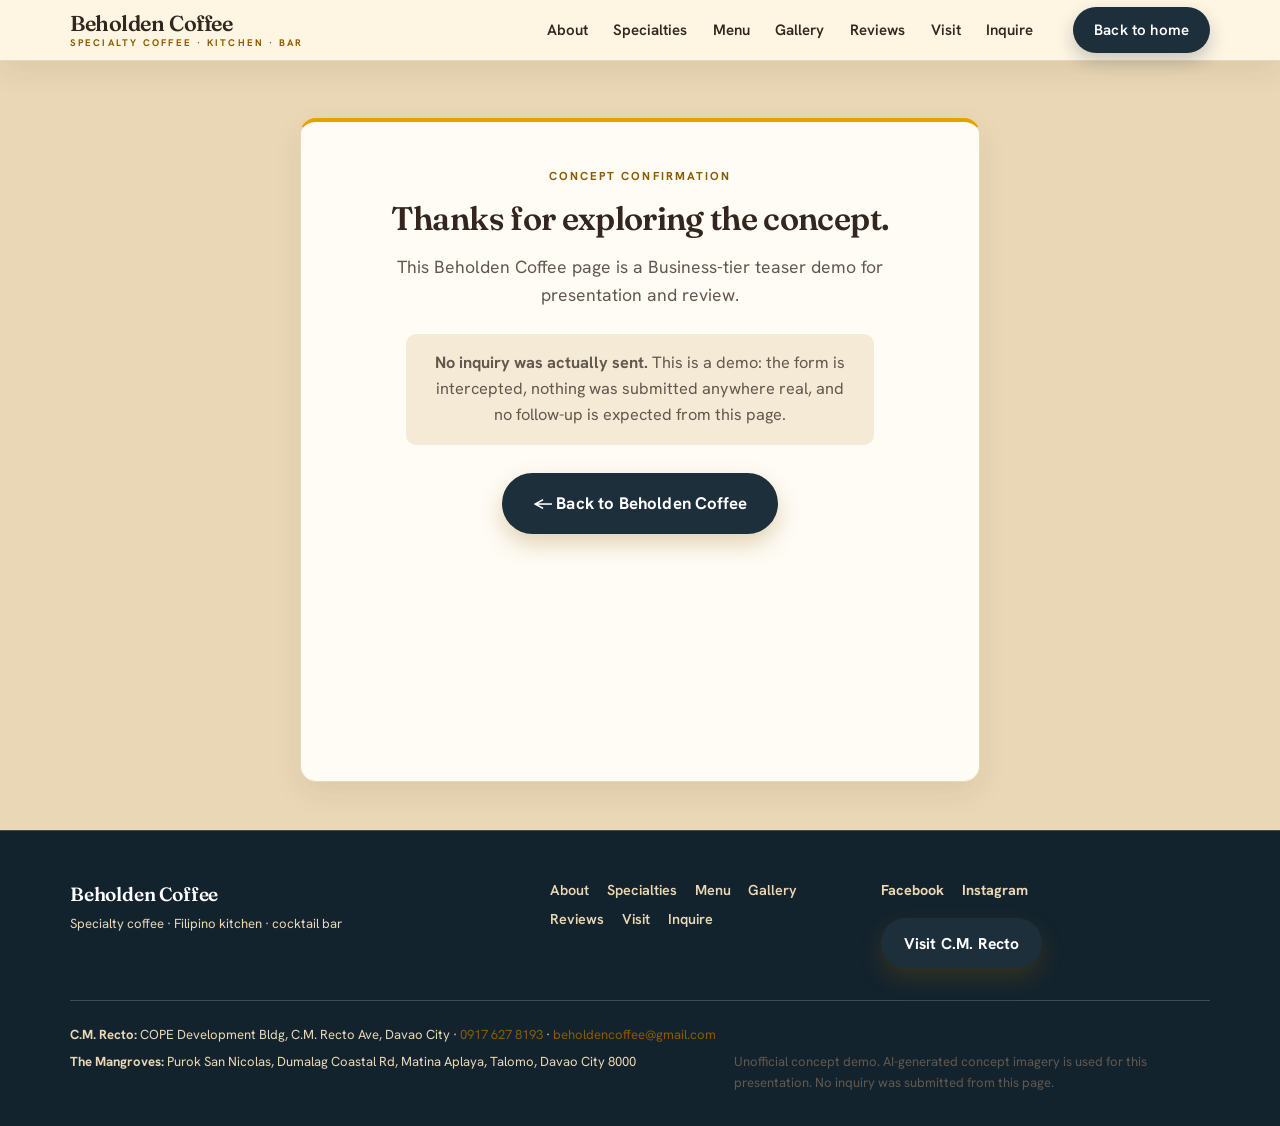
==== thanks.html @ 6515966d "Beholden Coffee Business-tier teaser demo Business-tier one-page teaser demo for Beholden Coffee (Da" ====
<!DOCTYPE html>
<html lang="en">
<head>
<meta charset="utf-8">
<meta name="viewport" content="width=device-width, initial-scale=1">
<title>Thanks for exploring — Beholden Coffee</title>
<meta name="description" content="Concept confirmation for the Beholden Coffee Business-tier teaser demo.">
<meta name="robots" content="noindex, nofollow">
<link rel="canonical" href="https://beholden-coffee-demo.netlify.app/thanks.html">
<link rel="icon" href="/favicon.ico" sizes="any">
<link rel="manifest" href="/site.webmanifest">
<link rel="preconnect" href="https://fonts.googleapis.com">
<link rel="preconnect" href="https://fonts.gstatic.com" crossorigin>
<link href="https://fonts.googleapis.com/css2?family=Fraunces:ital,opsz,wght@0,9..144,400;0,9..144,500;0,9..144,600;0,9..144,700;1,9..144,400;1,9..144,500;1,9..144,600&amp;family=Hanken+Grotesk:wght@400;500;600;700;800&amp;display=swap" rel="stylesheet">
<link rel="stylesheet" href="/styles.css">
<style>
  .thanks-wrap { min-height: calc(100svh - var(--header-h)); display: grid; place-items: center; padding: calc(var(--header-h) + var(--space-7)) 0 var(--space-7); background: var(--cream-3); }
  .thanks-card { width: min(100%, 680px); text-align: center; }
  .thanks-card .section-lead { margin-bottom: 0; }
  .thanks-note { max-width: 52ch; margin: 1.5rem auto 0; padding: 1rem 1.2rem; background: var(--brand-tint); border-radius: var(--radius-sm); color: var(--ink-soft); }
  .thanks-actions { margin: 1.75rem 0 0; }
</style>
</head>
<body>
<header class="site-header scrolled" id="top">
  <div class="container header-inner">
    <a class="brand" href="/" aria-label="Beholden Coffee home">
      <span class="brand-name">Beholden Coffee<span class="brand-sub">Specialty Coffee · Kitchen · Bar</span></span>
    </a>
    <nav class="nav" aria-label="Primary">
      <a href="/#about">About</a>
      <a href="/#flavors">Specialties</a>
      <a href="/#menu">Menu</a>
      <a href="/#gallery">Gallery</a>
      <a href="/#reviews">Reviews</a>
      <a href="/#visit">Visit</a>
      <a href="/#book">Inquire</a>
      <a class="btn btn-primary nav-cta" href="/">Back to home</a>
    </nav>
  </div>
</header>

<main class="thanks-wrap section">
  <div class="thanks-card visit-card visit-info">
    <p class="eyebrow">Concept confirmation</p>
    <h1>Thanks for exploring the concept.</h1>
    <p class="section-lead">This Beholden Coffee page is a Business-tier teaser demo for presentation and review.</p>
    <p class="thanks-note"><strong>No inquiry was actually sent.</strong> This is a demo: the form is intercepted, nothing was submitted anywhere real, and no follow-up is expected from this page.</p>
    <p class="thanks-actions"><a class="btn btn-primary btn-lg" href="/">← Back to Beholden Coffee</a></p>
  </div>
</main>

<footer class="site-footer">
  <div class="container footer-inner">
    <div class="footer-brand">
      <div>
        <strong>Beholden Coffee</strong>
        <span>Specialty coffee · Filipino kitchen · cocktail bar</span>
      </div>
    </div>
    <nav class="footer-nav" aria-label="Footer">
      <a href="/#about">About</a>
      <a href="/#flavors">Specialties</a>
      <a href="/#menu">Menu</a>
      <a href="/#gallery">Gallery</a>
      <a href="/#reviews">Reviews</a>
      <a href="/#visit">Visit</a>
      <a href="/#book">Inquire</a>
    </nav>
    <div class="footer-connect">
      <div class="footer-social">
        <a href="https://www.facebook.com/bhldncoffee/" target="_blank" rel="noopener">Facebook</a>
        <a href="https://www.instagram.com/bhldncoffee/" target="_blank" rel="noopener">Instagram</a>
      </div>
      <a class="btn btn-primary" href="/#visit">Visit C.M. Recto</a>
    </div>
  </div>
  <div class="container footer-legal">
    <p><strong>C.M. Recto:</strong> COPE Development Bldg, C.M. Recto Ave, Davao City · <a href="tel:+639176278193">0917 627 8193</a> · <a href="mailto:beholdencoffee@gmail.com">beholdencoffee@gmail.com</a></p>
    <p><strong>The Mangroves:</strong> Purok San Nicolas, Dumalag Coastal Rd, Matina Aplaya, Talomo, Davao City 8000</p>
    <p class="muted">Unofficial concept demo. AI-generated concept imagery is used for this presentation. No inquiry was submitted from this page.</p>
  </div>
</footer>
</body>
</html>
---- styles.css ----
/* =================================================================
   BEHOLDEN COFFEE
   Friendly, grounded coffeehouse identity with warm local character.

   SYSTEM (v4 — "staged editorial"):
   - Two typefaces only: Fraunces (display) + Hanken Grotesk (text/UI).
   - Section headers are TYPOGRAPHY (unboxed) anchored by a big quiet
     numeral + a short accent rule; BODY copy/contact/forms keep panels.
   - Value-stepped opaque section bands so each reads as its own "room".
   - Fixed header: transparent over the hero → solid cream on scroll.
   - Feature strip is a dark "shelf"; honey amber is a restrained identity cue.
   - One spacing scale. Inline-SVG icons, never emoji. Rebrand from :root.
   ================================================================= */
:root {
  /* SWAP: Beholden Coffee color tokens -------------------------- */
  --brand:        #E8A200;   /* provisional honey amber identity cue */
  --action:       #8A5B00;   /* accessible action/link/price text     */
  --brand-dark:   #1D2F3A;   /* navy brand field and dark panels      */
  --brand-deep:   #13232D;   /* deeper navy for dark section fields  */
  --brand-tint:   #F5EAD5;   /* menu cream wash                       */
  --honey:        #F5C451;   /* honey highlight on dark backgrounds   */
  --green:        #4F6B58;   /* restrained tropical accent             */
  /* neutrals ---------------------------------------------------- */
  --ink:          #32261F;   /* coffee ink for primary light text     */
  --ink-soft:     #62584E;   /* soft ink for secondary light text     */
  --cream:        #FFF8E8;   /* warm cream, lightest band              */
  --cream-2:      #F5EAD5;   /* menu cream, medium band                */
  --cream-3:      #EAD7B5;   /* pale oak, deepest warm band            */
  --espresso:     #13232D;   /* deep navy section field                */
  --espresso-2:   #1D2F3A;   /* navy panel surface                     */
  --line:         #EAD7B5;   /* pale oak panel border                  */
  --line-soft:    rgba(98,88,78,.18);
  --line-dark:    rgba(255,252,245,.18); /* border on dark             */
  --panel:        #FFFCF5;   /* panel surface on light sections       */
  --white:        #FFFFFF;   /* white text and high-contrast controls  */
  --dark-copy:    #FFF8E8;   /* primary copy on navy                   */
  --dark-copy-soft: #EAD7B5; /* secondary copy on navy                 */
  --panel-overlay: rgba(255,252,245,.72);
  --action-border: rgba(138,91,0,.20);
  --brand-ring: rgba(232,162,0,.08);
  --white-border-strong: rgba(255,255,255,.72);
  --white-wash: rgba(255,255,255,.14);
  --white-line: rgba(255,255,255,.18);
  --navy-shadow-soft: rgba(19,35,45,.22);
  --navy-shadow-text: rgba(19,35,45,.32);
  --navy-shadow-strong: rgba(19,35,45,.55);
  --navy-ring: rgba(19,35,45,.40);
  --map-fallback-scrim: rgba(29,47,58,.94);
  --map-fallback-deep: rgba(19,35,45,.98);
  --gallery-scrim: rgba(29,47,58,.90);
  --gallery-scrim-deep: rgba(19,35,45,.96);
  --honey-wash: rgba(245,196,81,.13);
  --honey-border-strong: rgba(245,196,81,.36);
  --focus-halo: 0 0 0 5px rgba(19,35,45,.55);
  --cream-header: rgba(255,248,232,.92);
  --cream-header-mobile: rgba(255,248,232,.96);
  --header-scrim: rgba(19,35,45,.78);
  --header-scrim-soft: rgba(19,35,45,.24);
  --hero-scrim-top: rgba(19,35,45,.72);
  --hero-scrim-mid: rgba(19,35,45,.56);
  --hero-scrim-bottom: rgba(19,35,45,.94);
  --hero-panel: rgba(19,35,45,.90);
  --honey-border: rgba(245,196,81,.28);
  --honey-ring: rgba(245,196,81,.56);
  --action-ring: rgba(138,91,0,.36);
  --error: #B42318;
  --error-bg: #FFF6F5;
  --error-ring: rgba(180,35,24,.22);

  /* type — two families only ------------------------------------ */
  /* "PesoFix" (see @font-face below) is a codepoint-scoped shim: it only owns
     ₱ (U+20B1), which Hanken Grotesk renders as a thin-slashed "P". Prepending
     it makes the peso sign fall to a system font that draws it correctly; every
     other glyph still falls through to Hanken. */
  --font-display: "Fraunces", "Iowan Old Style", Georgia, serif;        /* headings */
  --font-head:    "PesoFix", "Hanken Grotesk", system-ui, sans-serif;   /* UI labels */
  --font-body:    "PesoFix", "Hanken Grotesk", system-ui, sans-serif;   /* body text */

  /* shape ------------------------------------------------------- */
  --radius:       16px;
  --radius-sm:    10px;
  --maxw:         1140px;
  --accent-bar:   4px;       /* sparing brand cue on real panels    */
  --header-h:     70px;      /* fixed header height (anchor offset)  */

  /* shadows (one elevation scale) ------------------------------- */
  --shadow:       0 10px 30px rgba(50,38,31,.08);
  --shadow-lg:    0 26px 64px rgba(50,38,31,.18);
  --shadow-dark:  0 18px 44px rgba(19,35,45,.40);
  --shadow-action: 0 10px 22px rgba(138,91,0,.26);

  /* SPACING SCALE ----------------------------------------------- */
  --space-1:      .25rem;
  --space-2:      .5rem;
  --space-3:      .75rem;
  --space-4:      1rem;
  --space-5:      1.5rem;
  --space-6:      2rem;
  --space-7:      3rem;
  --gap:          clamp(1.25rem, 1rem + 1.4vw, 2rem);      /* grid gap        */
  --panel-pad:    clamp(1.75rem, 1.2rem + 2vw, 3rem);      /* inside a panel  */
  --section-pad:  clamp(4.5rem, 3rem + 7vw, 8rem);         /* top/bottom band */
  --section-pad-lg: clamp(5.75rem, 3.5rem + 9vw, 11rem);   /* "arrival" rooms */
  --head-gap:     clamp(2.75rem, 2rem + 2.6vw, 4rem);      /* head → content  */
}

/* ₱ (U+20B1) shim — maps only the peso codepoint to a system font with a proper
   glyph, so prices never flash-swap to Hanken Grotesk's thin-slashed "P". */
@font-face {
  font-family: "PesoFix";
  src: local("Helvetica Neue"), local("Arial"), local("Segoe UI"), local("Roboto"), local("Noto Sans");
  unicode-range: U+20B1;
}

/* ---------- base ---------- */
*,*::before,*::after { box-sizing: border-box; }
html { scroll-behavior: smooth; scroll-padding-top: calc(var(--header-h) + 14px); }
body {
  margin: 0;
  font-family: var(--font-body);
  color: var(--ink);
  background: var(--cream);
  font-size: 1.02rem;
  line-height: 1.62;
  -webkit-font-smoothing: antialiased;
  text-rendering: optimizeLegibility;
}
img, iframe, svg { max-width: 100%; display: block; }
a { color: var(--action); text-decoration: none; }
a:hover { text-decoration: underline; }
a:not(.btn):focus-visible { outline: 3px solid var(--action); outline-offset: 2px; border-radius: 3px; }
h1,h2,h3 {
  font-family: var(--font-display); font-optical-sizing: auto;
  font-weight: 600; line-height: 1.05; letter-spacing: -.02em;
  margin: 0 0 .5em; color: var(--ink);
}
h2 { font-size: clamp(2.1rem, 1.25rem + 3vw, 3.5rem); line-height: 1.04; }
h3 { font-size: clamp(1.4rem, 1.2rem + .7vw, 1.65rem); line-height: 1.12; letter-spacing: -.015em; }
p { margin: 0 0 1rem; }
.muted { color: var(--ink-soft); }
.container { width: min(100% - 2.6rem, var(--maxw)); margin-inline: auto; }
.section { position: relative; padding: var(--section-pad) 0; }
/* signature / conversion sections get more top air so they feel like arrivals */
.flavors, .book { padding-top: var(--section-pad-lg); }
.mt { margin-top: var(--space-6); }

/* hairline between bands so each section reads as its own field */
main > section { border-top: 1px solid var(--line); }
.section--dark, .section--brand { border-top: 1px solid var(--line-dark); }

.skip-link {
  position: absolute; left: -9999px; top: 0; z-index: 100;
  background: var(--ink); color: var(--white); padding: .7rem 1rem; border-radius: 0 0 var(--radius-sm) 0;
}
.skip-link:focus { left: 0; }

/* screen-reader-only utility (used for the "today" hours label) */
.sr-only {
  position: absolute; width: 1px; height: 1px; padding: 0; margin: -1px;
  overflow: hidden; clip: rect(0,0,0,0); white-space: nowrap; border: 0;
}

/* ---------- inline-SVG icon system (replaces all emoji) ---------- */
.ic {
  display: inline-block; vertical-align: middle;
  width: 1.2em; height: 1.2em; flex: none;
  fill: none; stroke: currentColor; stroke-width: 1.6;
  stroke-linecap: round; stroke-linejoin: round;
}
.ic--fill { fill: currentColor; stroke: none; }

/* ---------- eyebrow = clean editorial kicker (no chip) ---------- */
.eyebrow {
  display: block;
  font-family: var(--font-head); font-weight: 700;
  letter-spacing: .18em; text-transform: uppercase;
  font-size: .72rem; color: var(--action);
  margin: 0 0 1rem;
}

/* =================================================================
   SECTION HEADER — unboxed typography, anchored by a big quiet
   numeral + a short accent rule (kept open, never floating thanks
   to the opaque band + the anchor). Body copy keeps its own panels.
   ================================================================= */
.section-head {
  max-width: 680px; margin: 0 auto var(--head-gap); text-align: center;
}
.section-head .eyebrow { margin-bottom: .85rem; }
.section-head h2 { margin-bottom: 0; }
.section-lead {
  color: var(--ink-soft); font-size: 1.1rem; line-height: 1.6;
  max-width: 56ch; margin: 1.1rem auto 0;
}

/* big quiet "chapter" numeral — decorative (the eyebrow carries meaning) */
.section-num {
  display: block; font-family: var(--font-display); font-weight: 600;
  font-size: clamp(2.4rem, 1.4rem + 3vw, 3.9rem); line-height: .85;
  letter-spacing: -.03em; color: var(--brand-deep); opacity: .4; margin-bottom: .05rem;
}
.section-head .section-num { margin-inline: auto; }
/* keep the numeral at a consistent quiet presence as the warm bands deepen */
.menu .section-num { opacity: .46; }
.gallery .section-num { opacity: .42; }
.visit .section-num { opacity: .56; }
.section--dark .section-num { color: var(--honey); opacity: .34; }
.book-copy .section-num { color: var(--honey); opacity: .36; }

/* short accent rule planting the header on its band */
.section-head .section-lead { position: relative; padding-top: 1.6rem; margin-top: 1.3rem; }
.section-head .section-lead::before {
  content: ""; position: absolute; top: 0; left: 50%; transform: translateX(-50%);
  width: 42px; height: 2px; border-radius: 2px; background: var(--brand);
}
.section--dark .section-head .section-lead::before { background: var(--honey); }

/* "Business-tier exclusive" marker — the on-page cue that names WHY the Menu,
   Gallery & Reviews sections exist (the paid step-up over the free Demo). One
   deliberate, repeated system badge on exactly the three upsell sections. */
.tier-badge {
  display: flex; align-items: center; gap: .4rem;
  width: max-content; max-width: 100%;
  margin: 0 auto 1.05rem;
  padding: .38rem .8rem .38rem .62rem;
  border-radius: 999px;
  font-family: var(--font-head); font-weight: 700;
  font-size: .69rem; letter-spacing: .1em; text-transform: uppercase;
  color: var(--brand-deep);
  background: var(--brand-tint);
  box-shadow: inset 0 0 0 1px var(--action-border);
}
.tier-badge .ic { width: .92rem; height: .92rem; color: var(--action); }
.section--dark .tier-badge {
  color: var(--dark-copy);
  background: var(--honey-wash);
  box-shadow: inset 0 0 0 1px var(--honey-border-strong);
}
.section--dark .tier-badge .ic { color: var(--honey); }

/* tonal overrides on dark / brand bands */
.section--dark .eyebrow  { color: var(--honey); }
.section--dark h2, .section--dark h3 { color: var(--white); }
.section--dark .section-lead { color: var(--dark-copy-soft); }
.section--brand .eyebrow { color: var(--dark-copy); }
.section--brand h2 { color: var(--white); }
.section--brand .section-lead { color: var(--dark-copy); }

/* italic-colour emphasis — the single signature heading device */
h2 em, .hero-title em { font-style: italic; color: var(--action); }
.section--dark h2 em, .section--brand h2 em, .hero-title em { color: var(--honey); }

/* ---------- buttons ---------- */
.btn {
  display: inline-flex; align-items: center; justify-content: center; gap: .55rem;
  font-family: var(--font-head); font-weight: 700; font-size: .98rem; letter-spacing: .01em;
  padding: .8rem 1.4rem; border-radius: 999px; border: 1.5px solid transparent;
  background: var(--brand-dark); color: var(--white); cursor: pointer;
  transition: transform .15s ease, box-shadow .15s ease, background .15s ease, color .15s ease;
  text-decoration: none; white-space: nowrap;
}
.btn:hover { text-decoration: none; transform: translateY(-2px); }
.btn:focus-visible { outline: 3px solid var(--honey); outline-offset: 2px; }
.btn-primary { background: var(--brand-dark); color: var(--white); box-shadow: var(--shadow-action); }
.btn-primary:hover { background: var(--brand-deep); }
.btn-ghost { background: transparent; color: var(--white); border-color: var(--white-border-strong); }
.btn-ghost:hover { background: var(--white-wash); }
.btn-outline { background: transparent; color: var(--action); border-color: var(--action); }
.btn-outline:hover { background: var(--brand-tint); color: var(--action); }
.btn-lg { padding: 1rem 1.9rem; font-size: 1.05rem; }
.btn-block { width: 100%; }
/* quiet text link used to demote secondary actions */
.link-quiet { font-family: var(--font-head); font-weight: 600; color: var(--action); text-decoration: underline; text-underline-offset: 3px; }

/* =================================================================
   Concept-demo disclaimer bar — sticky above the fixed header; JS sets
   --demo-banner-h so the header (position: fixed) offsets below it.
   ================================================================= */
.demo-banner{
  position: sticky; top: 0; z-index: 1000;
  background: var(--espresso); color: var(--white);
  font: 500 .82rem/1.4 var(--font-body);
  text-align: center; padding: .5rem 1rem;
  letter-spacing: .01em;
}

/* =================================================================
   HEADER / NAV — fixed; transparent over the hero, solid on scroll.
   ================================================================= */
.site-header {
  position: fixed; top: var(--demo-banner-h, 0px); left: 0; right: 0; z-index: 50;
  background: transparent; border-bottom: 1px solid transparent;
  transition: background .3s ease, box-shadow .3s ease, border-color .3s ease;
}
/* gradient scrim behind the transparent header so white nav clears the hero */
.site-header::before {
  content: ""; position: absolute; inset: 0 0 -34px 0; z-index: 0; pointer-events: none;
  background: linear-gradient(180deg, var(--header-scrim) 0%, var(--header-scrim-soft) 64%, transparent 100%);
  transition: opacity .3s ease;
}
.site-header .header-inner { position: relative; z-index: 1; }
.site-header.scrolled {
  background: var(--cream-header); backdrop-filter: blur(12px);
  border-bottom-color: var(--line); box-shadow: var(--shadow);
}
.site-header.scrolled::before { opacity: 0; }
.header-inner { display: flex; align-items: center; justify-content: space-between; height: var(--header-h); transition: height .3s ease; }
.site-header.scrolled .header-inner { height: 60px; }

/* brand lockup */
.brand { display: flex; align-items: center; gap: .75rem; color: var(--white); }
.brand:hover { text-decoration: none; }
.brand-logo { border-radius: 9px; box-shadow: 0 2px 10px var(--navy-shadow-soft); }
.brand-name { font-family: var(--font-display); font-weight: 600; font-size: 1.35rem; line-height: 1; letter-spacing: -.02em; display: flex; flex-direction: column; gap: .2rem; transition: color .3s ease; }
.brand-sub { font-family: var(--font-head); font-size: .6rem; font-weight: 700; letter-spacing: .22em; text-transform: uppercase; color: var(--honey); transition: color .3s ease; }
.site-header.scrolled .brand { color: var(--ink); }
.site-header.scrolled .brand-sub { color: var(--action); }
/* shadow only while the lockup sits over the hero photo (transparent state) */
.site-header:not(.scrolled) .brand-name,
.site-header:not(.scrolled) .brand-sub { text-shadow: 0 1px 3px var(--navy-shadow-strong); }

/* nav links — animated underline (hover) vs persistent (active) */
.nav { display: flex; align-items: center; gap: 1.6rem; }
.nav a { position: relative; font-family: var(--font-head); color: var(--white); font-weight: 600; font-size: .94rem; transition: color .15s ease; }
.nav a:not(.nav-cta)::after {
  content: ""; position: absolute; left: 0; right: 0; bottom: -6px; height: 2px;
  background: currentColor; border-radius: 2px;
  transform: scaleX(0); transform-origin: left; transition: transform .22s ease;
}
.nav a:not(.nav-cta):hover, .nav a:not(.nav-cta):focus-visible { text-decoration: none; }
.nav a:not(.nav-cta):hover::after, .nav a:not(.nav-cta):focus-visible::after { transform: scaleX(1); }
.nav a.active:not(.nav-cta)::after { transform: scaleX(1); background: var(--honey); }
.site-header.scrolled .nav a { color: var(--ink); }
.site-header.scrolled .nav a:hover, .site-header.scrolled .nav a.active { color: var(--action); }
.site-header.scrolled .nav a.active:not(.nav-cta)::after { background: var(--action); }
/* Order pill — the only filled element, clearly separated from the link cluster */
.nav-cta { margin-left: .9rem; padding: .62rem 1.25rem; box-shadow: 0 8px 18px var(--navy-shadow-soft); }
.nav a.nav-cta, .nav a.nav-cta:hover, .site-header.scrolled .nav a.nav-cta { color: var(--white); }
.nav a.nav-cta::after { display: none; }
/* robust keyboard focus on the transparent header — white ring + dark halo */
.site-header:not(.scrolled) .nav a:focus-visible { outline-color: var(--white); box-shadow: var(--focus-halo); }

.nav-toggle { display: none; flex-direction: column; gap: 5px; background: none; border: 0; padding: 8px; cursor: pointer; }
.nav-toggle span { width: 24px; height: 2.5px; background: var(--white); border-radius: 2px; transition: .25s; }
.site-header.scrolled .nav-toggle span { background: var(--ink); }
.nav-toggle[aria-expanded="true"] span:nth-child(1){ transform: translateY(7.5px) rotate(45deg); }
.nav-toggle[aria-expanded="true"] span:nth-child(2){ opacity: 0; }
.nav-toggle[aria-expanded="true"] span:nth-child(3){ transform: translateY(-7.5px) rotate(-45deg); }

/* ---------- hero ---------- */
.hero {
  position: relative; color: var(--white); overflow: hidden; border-top: 0;
  display: flex; align-items: center;
  min-height: clamp(560px, 88vh, 920px);
  min-height: clamp(560px, 88svh, 920px);
  padding-block: calc(var(--header-h) + var(--space-6)) var(--space-7);
}
.hero-bg {
  position: absolute; inset: 0;
  background:
    linear-gradient(180deg, var(--hero-scrim-top) 0%, var(--hero-scrim-mid) 24%, var(--hero-scrim-bottom) 100%),
    url("/assets/hero-pour-over-bar.webp") center/cover no-repeat;
}
/* clean navy scrim panel keeps hero copy grounded and legible over the photo */
.hero-inner {
  position: relative; max-width: 760px;
  padding: clamp(2.5rem, 1.6rem + 3.4vw, 4rem);
  border-radius: var(--radius);
  background: var(--hero-panel); backdrop-filter: blur(4px);
  box-shadow: var(--shadow-dark);
}
.hero .eyebrow { color: var(--honey); margin-bottom: 1.25rem; }
.hero-title {
  font-family: var(--font-display); font-weight: 600;
  font-size: clamp(2.5rem, 1.4rem + 4.2vw, 4.2rem);
  line-height: 1.02; letter-spacing: -.025em;
  color: var(--white); margin-bottom: .5em; text-wrap: balance; text-shadow: 0 1px 3px var(--navy-shadow-text);
}
.hero-sub { font-size: clamp(1.08rem, .95rem + .6vw, 1.3rem); line-height: 1.55; max-width: 44ch; color: var(--dark-copy); margin-bottom: 0; }
.hero-actions { display: flex; flex-wrap: wrap; gap: .85rem; margin: clamp(1.75rem, 1.2rem + 1.6vw, 2.4rem) 0 0; }
/* rating = a quiet proof line, separated by a hairline */
.hero-rating {
  display: flex; align-items: center; gap: .5rem;
  font-size: .92rem; color: var(--dark-copy-soft); margin: 0;
  margin-top: clamp(1.4rem, 1rem + 1.2vw, 1.8rem);
  padding-top: clamp(1.1rem, .8rem + .7vw, 1.4rem);
  border-top: 1px solid var(--white-line);
}
.hero-rating .ic { width: 1.05rem; height: 1.05rem; color: var(--honey); }

/* ---------- feature strip (dark "shelf" docking under the hero) ---------- */
.strip { background: var(--espresso-2); color: var(--white); border-top: 1px solid var(--honey-border); }
.strip-grid { display: grid; grid-template-columns: repeat(4,1fr); gap: 2.25rem; padding: clamp(2.5rem, 1.8rem + 1.8vw, 3.25rem) 0; }
.strip-item { position: relative; display: flex; align-items: flex-start; gap: 1rem; }
.strip-item .ic { width: 1.85rem; height: 1.85rem; color: var(--honey); margin-top: .05rem; }
.strip-item strong { display: block; font-family: var(--font-head); font-weight: 700; font-size: 1rem; line-height: 1.25; color: var(--white); }
.strip-item span { display: block; font-size: .85rem; line-height: 1.4; color: var(--dark-copy-soft); margin-top: .15rem; }
/* inset hairline dividers float between items rather than running full height */
.strip-item:not(:last-child)::after {
  content: ""; position: absolute; top: 50%; right: -1.125rem; transform: translateY(-50%);
  width: 1px; height: 58%; background: var(--line-dark);
}

/* ---------- about ---------- */
.about { background: var(--cream); }
.about-grid { display: grid; grid-template-columns: 1.05fr 1fr; gap: clamp(3rem, 1.6rem + 7vw, 7.5rem); align-items: center; }
/* one clean photo treatment — subtle frame, no offset block / heavy mat */
.about-media { position: relative; }
.about-media img {
  border-radius: var(--radius); width: 100%; height: auto; object-fit: cover;
  box-shadow: var(--shadow-lg), 0 0 0 1px var(--line-soft);
}
/* identity sticker anchored to the photo */
.about-stamp {
  position: absolute; z-index: 2; left: 18px; bottom: 18px;
  display: inline-flex; align-items: center; gap: .45rem;
  font-family: var(--font-head); font-weight: 700;
  font-size: .72rem; letter-spacing: .12em; text-transform: uppercase;
  color: var(--ink); background: var(--white);
  border-radius: 999px; padding: .5rem .95rem; box-shadow: var(--shadow);
}
.about-stamp .stamp-ko { font-size: .9rem; color: var(--action); letter-spacing: 0; }
.about-stamp .stamp-dot { color: var(--action); }
/* grounded body panel — solid surface, single accent bar */
.about-copy {
  background: var(--panel); border: 1px solid var(--line);
  border-top: var(--accent-bar) solid var(--brand);
  border-radius: var(--radius);
  padding: var(--panel-pad); box-shadow: var(--shadow);
}
.about-copy .section-num { margin-bottom: .1rem; }
.about-copy h2 { margin-bottom: 1rem; }
.about-copy p { font-size: 1.05rem; line-height: 1.62; max-width: 64ch; }
.about-copy > p:last-of-type { margin-bottom: 0; }
.about-tags { list-style: none; display: flex; flex-wrap: wrap; gap: .5rem; padding: var(--space-5) 0 0; margin: var(--space-5) 0 0; border-top: 1px solid var(--line); }
.about-tags li {
  font-family: var(--font-head); color: var(--ink-soft); font-weight: 600; font-size: .82rem;
  letter-spacing: .02em; padding: .35rem .85rem; border-radius: 999px; border: 1px solid var(--line);
}

/* ---------- flavors (DARK section) ---------- */
.section--dark { background: var(--espresso); color: var(--dark-copy-soft); }

/* Object headers keep numbered wayfinding while breaking the repeated
   eyebrow+rule scaffold. Each section pairs the numeral with its own artifact. */
.flavors-head,
.gallery-head,
.reviews-head,
.visit-head {
  max-width: 640px;
  margin: 0 auto var(--head-gap);
  text-align: center;
}
.flavors-head .section-num,
.gallery-head .section-num,
.reviews-head .section-num,
.visit-head .section-num {
  margin-bottom: .55rem;
}
.flavors-head h2,
.gallery-head h2,
.reviews-head h2,
.visit-head h2 {
  margin-bottom: 0;
}
.flavors-lead,
.reviews-lead {
  color: var(--dark-copy-soft);
  font-size: 1.1rem;
  line-height: 1.6;
  max-width: 56ch;
  margin: 1.1rem auto 0;
}
.gallery-lead,
.visit-lead {
  color: var(--ink-soft);
  font-size: 1.1rem;
  line-height: 1.6;
  max-width: 56ch;
  margin: 1.1rem auto 0;
}

.flavors-head .flavor-preview { margin-bottom: 1.1rem; }
.flavor-preview { display: flex; justify-content: center; gap: .55rem; margin-bottom: 1.3rem; }
.flavor-dot { width: 13px; height: 13px; border-radius: 50%; box-shadow: 0 0 0 3px var(--navy-ring); }
.flavor-dot--original  { background: radial-gradient(circle at 32% 28%, var(--honey), var(--action) 82%); }
.flavor-dot--soy       { background: radial-gradient(circle at 32% 28%, var(--cream-3), var(--brand-dark) 82%); }
.flavor-dot--yangnyeom { background: radial-gradient(circle at 32% 28%, var(--green), var(--brand-deep) 82%); }
.flavor-dot--buffalo   { background: radial-gradient(circle at 32% 28%, var(--brand), var(--brand-dark) 82%); }
.flavor-dot--cheese    { background: radial-gradient(circle at 32% 28%, var(--cream), var(--honey) 82%); }

.flavor-grid { display: grid; grid-template-columns: repeat(3,1fr); gap: var(--gap); }
.flavor-card {
  background: var(--espresso-2); border: 1px solid var(--line-dark); border-radius: var(--radius);
  padding: var(--space-6) var(--space-5);
  transition: transform .2s ease, border-color .2s ease;
}
.flavor-card:hover { transform: translateY(-4px); border-color: var(--honey-border); }
.flavor-card h3 { color: var(--white); margin-bottom: .35em; }
.flavor-card p { font-size: .92rem; color: var(--dark-copy-soft); margin: 0; line-height: 1.5; }

.flavor-swatch {
  display: block;
  width: 52px;
  height: 52px;
  margin-bottom: 1.1rem;
  border-radius: 42% 58% 60% 40% / 45% 45% 55% 55%;
  box-shadow: inset 0 -6px 10px var(--navy-shadow-soft), 0 6px 14px var(--navy-shadow-soft);
}
.flavor-swatch--original  { background: radial-gradient(circle at 32% 26%, var(--honey), var(--action) 82%); }
.flavor-swatch--soy       { background: radial-gradient(circle at 32% 26%, var(--cream-3), var(--brand-dark) 82%); }
.flavor-swatch--yangnyeom { background: radial-gradient(circle at 32% 26%, var(--green), var(--brand-deep) 82%); }
.flavor-swatch--buffalo   { background: radial-gradient(circle at 32% 26%, var(--brand), var(--brand-dark) 82%); }
.flavor-swatch--cheese    { background: radial-gradient(circle at 32% 26%, var(--cream), var(--honey) 82%); }
/* Semantic aliases for the three Beholden specialties. */
.flavor-swatch--ritual,
.flavor-swatch--coffee-ritual { background: radial-gradient(circle at 32% 26%, var(--honey), var(--action) 82%); }
.flavor-swatch--kitchen,
.flavor-swatch--filipino-kitchen { background: radial-gradient(circle at 32% 26%, var(--cream-3), var(--green) 82%); }
.flavor-swatch--cocktails,
.flavor-swatch--cocktails-after-dark { background: radial-gradient(circle at 32% 26%, var(--brand), var(--brand-dark) 82%); }
.flavor-card:nth-child(1) .flavor-swatch { background: radial-gradient(circle at 32% 26%, var(--honey), var(--action) 82%); }
.flavor-card:nth-child(2) .flavor-swatch { background: radial-gradient(circle at 32% 26%, var(--cream-3), var(--green) 82%); }
.flavor-card:nth-child(3) .flavor-swatch { background: radial-gradient(circle at 32% 26%, var(--brand), var(--brand-dark) 82%); }

/* ---------- menu ---------- */
.menu { background: var(--cream-2); }
.featured-grid { display: grid; grid-template-columns: 1fr 1fr; gap: var(--gap); margin-bottom: var(--space-7); }
.featured-card { background: var(--panel); border: 1px solid var(--line); border-radius: var(--radius); overflow: hidden; box-shadow: var(--shadow); display: flex; flex-direction: column; }
.featured-card img { width: 100%; height: clamp(280px, 30vw, 380px); object-fit: cover; }
.featured-body { padding: var(--space-6); }
.badge {
  display: inline-block; font-family: var(--font-head); color: var(--action);
  font-weight: 700; font-size: .7rem; text-transform: uppercase; letter-spacing: .12em;
  margin-bottom: .65rem;
}
.featured-body h3 { margin-bottom: .4rem; }
.featured-body p { margin: 0; color: var(--ink-soft); font-size: .98rem; line-height: 1.55; }
.menu-cta { display: flex; flex-wrap: wrap; gap: 1.1rem; align-items: center; justify-content: center; }

/* ---------- visit ---------- */
.visit { background: var(--cream-3); }
.section-anchor {
  display: inline-flex; align-items: center; justify-content: center;
  width: 56px; height: 56px; margin-bottom: 1.2rem;
  border-radius: 50%; background: var(--brand-tint); color: var(--action);
  box-shadow: 0 0 0 6px var(--brand-ring);
}
.section-anchor .ic { width: 1.5rem; height: 1.5rem; }
.visit-grid { display: grid; grid-template-columns: 1fr 1.05fr; gap: var(--gap); align-items: stretch; }
.visit-card {
  background: var(--panel); border: 1px solid var(--line); border-radius: var(--radius);
  box-shadow: var(--shadow); padding: var(--panel-pad); height: 100%;
}
.visit-info { border-top: var(--accent-bar) solid var(--brand); }
.visit-card h3 { color: var(--ink); }
.hours { width: 100%; border-collapse: collapse; margin-bottom: .5rem; }
.hours th, .hours td { padding: .65rem .25rem; border-bottom: 1px solid var(--line); }
.hours th { text-align: left; font-weight: 600; }
.hours td { text-align: right; color: var(--ink-soft); }
.hours tr:last-child th, .hours tr:last-child td { border-bottom: 0; }
.hours tr.today th, .hours tr.today td { color: var(--action); font-weight: 800; }
.hours tr.today th { position: relative; padding-left: 1rem; }
.hours tr.today th::before { content: ""; position: absolute; left: 0; top: 50%; transform: translateY(-50%); width: 7px; height: 7px; border-radius: 50%; background: var(--brand); }
.hours .closed { color: var(--ink-soft); font-style: italic; }
.contact-list { list-style: none; padding: 0; margin: .4rem 0 1.25rem; }
.contact-list li { display: flex; gap: .7rem; align-items: center; padding: .6rem 0; border-bottom: 1px solid var(--line-soft); }
.contact-list li:last-child { border-bottom: 0; }
.contact-list .ic { width: 1.2rem; height: 1.2rem; color: var(--action); }
.contact-list li a { min-width: 0; overflow-wrap: anywhere; }
.pay { font-size: .92rem; padding: .8rem 1rem; background: var(--brand-tint); border-radius: var(--radius-sm); }
.social-row { display: flex; gap: 1.3rem; margin-top: 1.1rem; font-family: var(--font-head); font-weight: 700; }
.visit-map { display: flex; flex-direction: column; padding: var(--space-3); }
.map-embed {
  position: relative; isolation: isolate; flex: 1 1 auto; min-height: 360px;
  overflow: hidden; border: 1px solid var(--line); border-radius: var(--radius-sm);
  background: var(--brand-dark);
}
.map-fallback {
  position: absolute; inset: 0; z-index: 0;
  display: flex; flex-direction: column; justify-content: center; align-items: flex-start;
  gap: .65rem; padding: var(--space-6);
  color: var(--dark-copy);
  background:
    linear-gradient(135deg, var(--map-fallback-scrim), var(--map-fallback-deep)),
    url("/assets/navy-amber-texture.webp") center/cover no-repeat;
}
.map-fallback strong { font-family: var(--font-display); font-size: 1.45rem; line-height: 1.1; color: var(--white); }
.map-fallback p { max-width: 28ch; margin: 0; color: var(--dark-copy-soft); }
.map-fallback a { color: var(--honey); font-family: var(--font-head); font-weight: 700; text-decoration: underline; text-underline-offset: 3px; }
.visit-map > iframe,
.map-embed iframe {
  width: 100%; flex: 1 1 auto; min-height: 360px; border: 0; border-radius: var(--radius-sm);
  box-shadow: inset 0 0 0 1px var(--line);
}
.map-embed iframe { position: relative; z-index: 1; height: 100%; background: transparent; }
.map-btn { margin-top: var(--space-3); align-self: flex-start; }

/* ---------- book / form (BRAND section) ---------- */
.section--brand {
  background: var(--brand-dark);
  color: var(--white);
}
.book-grid { display: grid; grid-template-columns: 1fr 1.1fr; gap: var(--gap); align-items: stretch; }
.book-copy {
  color: var(--dark-copy); background: var(--espresso-2);
  border: 1px solid var(--line-dark);
  border-top: var(--accent-bar) solid var(--honey);
  border-radius: var(--radius);
  padding: var(--panel-pad); box-shadow: var(--shadow-dark);
  display: flex; flex-direction: column; justify-content: center;
}
.book-copy .section-num { margin-bottom: .1rem; }
.book-copy h2 { margin-bottom: 1rem; }
.book-copy a { color: var(--white); text-decoration: underline; }
.book-copy .about-tags { border-top-color: var(--line-dark); margin-bottom: 0; }
.book-copy .about-tags li { color: var(--dark-copy-soft); border-color: var(--line-dark); }
.book-form { background: var(--panel); border-radius: var(--radius); padding: var(--panel-pad); box-shadow: var(--shadow-lg); }
.field { margin-bottom: 1.1rem; }
.field-row { display: grid; grid-template-columns: 1fr 1fr; gap: 1.1rem; }
.field label { display: block; font-family: var(--font-head); font-weight: 600; font-size: .88rem; margin-bottom: .4rem; color: var(--ink); }
.field input, .field textarea {
  width: 100%; font: inherit; color: var(--ink);
  padding: .75rem .85rem; border: 1.5px solid var(--line); border-radius: var(--radius-sm); background: var(--cream);
  transition: border-color .15s ease, box-shadow .15s ease;
}
.field input:focus, .field textarea:focus { outline: none; border-color: var(--action); box-shadow: 0 0 0 3px var(--action-ring); background: var(--white); }
/* validation state — :user-invalid only fires AFTER the user has interacted,
   so empty required fields don't glow red on first paint. */
.field input:user-invalid, .field textarea:user-invalid {
  border-color: var(--error); background: var(--error-bg);
}
.field input:user-invalid:focus, .field textarea:user-invalid:focus {
  box-shadow: 0 0 0 3px var(--error-ring);
}
.field textarea { resize: vertical; }
.form-note { font-size: .82rem; color: var(--ink-soft); text-align: center; margin: .9rem 0 0; }
.hp { position: absolute; left: -9999px; }

/* ---------- footer ---------- */
.site-footer { background: var(--espresso); color: var(--dark-copy-soft); padding: var(--space-7) 0 var(--space-6); border-top: 1px solid var(--line-dark); }
.footer-inner { display: grid; grid-template-columns: 1.5fr 1fr 1.1fr; gap: 2rem; align-items: start; }
.footer-brand { display: flex; align-items: center; gap: .85rem; }
.footer-brand img { border-radius: 9px; }
.footer-brand strong { font-family: var(--font-display); font-weight: 600; font-size: 1.2rem; display: block; color: var(--white); letter-spacing: -.01em; }
.footer-brand span { font-size: .82rem; color: var(--dark-copy-soft); }
.footer-nav { display: flex; flex-wrap: wrap; gap: .35rem 1.1rem; }
.footer-nav a { font-family: var(--font-head); color: var(--dark-copy-soft); font-weight: 600; font-size: .9rem; }
.footer-nav a:hover { color: var(--white); text-decoration: underline; text-underline-offset: 3px; }
.footer-connect { display: flex; flex-direction: column; align-items: flex-start; gap: 1rem; }
.footer-social { display: flex; flex-wrap: wrap; gap: 1.1rem; font-family: var(--font-head); font-weight: 700; font-size: .9rem; }
.footer-social a { color: var(--dark-copy-soft); }
.footer-social a:hover { color: var(--honey); text-decoration: none; }
.footer-connect .btn { padding: .7rem 1.35rem; }
.footer-legal { display: flex; flex-wrap: wrap; justify-content: space-between; gap: .4rem 1.5rem; margin-top: var(--space-6); padding-top: 1.4rem; border-top: 1px solid var(--line-dark); }
.footer-legal p { margin: 0; font-size: .82rem; color: var(--dark-copy-soft); }
.footer-legal .muted { color: var(--ink-soft); max-width: 68ch; }

/* ---------- scroll reveal (light, soft) ---------- */
.reveal { opacity: 0; transform: translateY(16px); transition: opacity .8s ease, transform .8s ease; }
.reveal.in { opacity: 1; transform: none; }

/* ---------- responsive ---------- */
@media (max-width: 900px) {
  /* header is always solid on mobile (transparent-over-hero hurts legibility) */
  .site-header { background: var(--cream-header-mobile); backdrop-filter: blur(12px); border-bottom-color: var(--line); box-shadow: var(--shadow); }
  .site-header::before { opacity: 0; }
  .site-header .brand, .site-header.scrolled .brand { color: var(--ink); }
  .site-header .brand-sub { color: var(--action); }
  .site-header.scrolled .header-inner { height: var(--header-h); }
  .nav-toggle span, .site-header.scrolled .nav-toggle span { background: var(--ink); }
  .nav {
    position: fixed; inset: var(--header-h) 0 auto 0; flex-direction: column; gap: 0;
    background: var(--cream); border-bottom: 1px solid var(--line); padding: .5rem 1.2rem 1.2rem;
    transform: translateY(-130%); transition: transform .3s ease; box-shadow: var(--shadow);
  }
  .nav.open { transform: translateY(0); }
  .nav a, .site-header .nav a { color: var(--ink); width: 100%; padding: .9rem 0; border-bottom: 1px solid var(--line); }
  .nav a:not(.nav-cta)::after { display: none; }
  .nav-cta, .nav a.nav-cta { margin: .8rem 0 0; width: 100%; color: var(--white); }
  .nav-toggle { display: flex; }
  .strip-grid { grid-template-columns: 1fr 1fr; gap: 1.75rem 1.75rem; }
  .strip-item:not(:last-child)::after { display: none; }
  .about-grid, .visit-grid, .book-grid { grid-template-columns: 1fr; gap: var(--space-6); }
  .about-media { order: -1; }
  .flavor-grid { grid-template-columns: 1fr 1fr; }
  .featured-grid { grid-template-columns: 1fr; }
  .footer-inner { grid-template-columns: 1fr; text-align: center; gap: 1.6rem; }
  .footer-brand { justify-content: center; }
  .footer-nav { justify-content: center; }
  .footer-connect { align-items: center; }
  .footer-legal { justify-content: center; text-align: center; }
}
@media (max-width: 640px) {
  .hero-actions .btn { flex: 1 1 100%; }
  .menu-cta .btn { white-space: normal; }
}
@media (max-width: 520px) {
  .strip-grid { grid-template-columns: 1fr; gap: 1.1rem; }
  .flavor-grid { grid-template-columns: 1fr; }
  .field-row { grid-template-columns: 1fr; }
  .menu-cta { flex-direction: column; }
  .menu-cta .btn { white-space: normal; width: 100%; }
}

/* ---------- motion safety ---------- */
@media (prefers-reduced-motion: reduce) {
  html { scroll-behavior: auto; }
  .reveal { opacity: 1; transform: none; transition: none; }
  .btn:hover, .flavor-card:hover { transform: none; }
  .nav a:not(.nav-cta)::after { transition: none; }
  .site-header, .site-header::before, .header-inner, .brand-name, .brand-sub { transition: none; }
  .gallery-item img { transition: none; }
  .gallery-item:hover img { transform: none; }
}

/* =================================================================
   BUSINESS TIER — added value sections: full menu, gallery, reviews
   (built on the same tokens/components as the base site)
   ================================================================= */

/* ---------- full on-site menu (categorized, with prices) ---------- */
.menu-panel {
  background: var(--panel); border: 1px solid var(--line);
  border-radius: var(--radius); box-shadow: var(--shadow);
  padding: clamp(1.75rem, 1.2rem + 2.5vw, 3.25rem);
}
.menu-board { display: grid; grid-template-columns: 1fr 1fr; gap: clamp(2rem, 1rem + 3vw, 3.5rem) clamp(2.5rem, 1.5rem + 4vw, 5rem); }
.menu-cat-title {
  display: flex; align-items: baseline; gap: .6rem; flex-wrap: wrap;
  color: var(--brand-deep); font-size: 1.35rem;
  border-bottom: 2px solid var(--brand); padding-bottom: .55rem; margin: 0 0 .9rem;
}
.menu-cat-note { font-family: var(--font-head); font-size: .68rem; font-weight: 700; letter-spacing: .12em; text-transform: uppercase; color: var(--ink-soft); }
.menu-list { list-style: none; padding: 0; margin: 0; }
.menu-item { padding: .8rem 0; border-bottom: 1px solid var(--line-soft); }
.menu-item:first-child { padding-top: 0; }
.menu-item:last-child { border-bottom: 0; padding-bottom: 0; }
.mi-head { display: flex; align-items: baseline; gap: .5rem; }
.mi-name { font-family: var(--font-head); font-weight: 700; font-size: 1.02rem; color: var(--ink); }
.mi-dots { flex: 1; align-self: center; border-bottom: 1.5px dotted var(--line); margin: 0 .1rem; }
.mi-price { font-family: var(--font-head); font-weight: 700; color: var(--action); white-space: nowrap; }
.mi-desc { margin: .25rem 0 0; font-size: .92rem; line-height: 1.45; color: var(--ink-soft); max-width: 46ch; }
.menu .menu-cta { margin-top: var(--space-6); }
.menu-disclaimer { text-align: center; font-size: .82rem; color: var(--ink-soft); max-width: 60ch; margin: var(--space-5) auto 0; }

/* ---------- gallery ---------- */
.gallery { background: var(--cream); }
.gallery-preview {
  display: inline-grid;
  grid-template-columns: repeat(3, 56px);
  gap: .45rem;
  margin-bottom: 1.15rem;
  padding: .4rem;
  border-radius: 999px;
  background: var(--panel-overlay);
  border: 1px solid var(--line);
  box-shadow: var(--shadow);
}
.gallery-preview-tile {
  display: block;
  width: 56px;
  height: 38px;
  border-radius: 999px;
  background-size: cover;
  background-position: center;
  box-shadow: inset 0 0 0 1px var(--line-soft);
}
.gallery-preview-tile--storefront { background-image: url("/assets/bean-selection-ritual.webp"); }
.gallery-preview-tile--duo { background-image: url("/assets/coffee-flight.webp"); }
.gallery-preview-tile--solo { background-image: url("/assets/davao-creamy-mocha.webp"); }
.gallery-grid { display: grid; grid-template-columns: repeat(2, 1fr); gap: var(--gap); }
.gallery-item { position: relative; margin: 0; border-radius: var(--radius); overflow: hidden; box-shadow: var(--shadow); }
.gallery-item img { width: 100%; aspect-ratio: 4 / 3; object-fit: cover; display: block; transition: transform .5s ease; }
.gallery-item:hover img { transform: scale(1.05); }
.gallery-cta {
  aspect-ratio: 4 / 3; display: flex; align-items: center; justify-content: center; text-align: center; padding: 1.5rem;
  background: linear-gradient(150deg, var(--gallery-scrim), var(--gallery-scrim-deep)), url("/assets/navy-amber-texture.webp") center/cover no-repeat;
  color: var(--white);
}
.gallery-cta:hover { text-decoration: none; }
.gallery-cta-inner { display: inline-flex; flex-direction: column; align-items: center; gap: .6rem; font-family: var(--font-head); font-weight: 700; font-size: 1.1rem; }
.gallery-cta .ic { width: 1.9rem; height: 1.9rem; }
.gallery-cta:focus-visible { outline: 3px solid var(--honey); outline-offset: 3px; }

/* ---------- reviews (DARK section) ---------- */
.review-mark {
  display: inline-flex;
  align-items: center;
  justify-content: center;
  gap: .22rem;
  margin-bottom: 1.15rem;
  padding: .65rem 1rem;
  border-radius: 999px;
  color: var(--honey);
  background: var(--espresso-2);
  border: 1px solid var(--honey-border);
  box-shadow: var(--shadow-dark);
}
.review-mark .ic { width: 1.05rem; height: 1.05rem; }
.review-grid { display: grid; grid-template-columns: repeat(3, 1fr); gap: var(--gap); }
.review-card { background: var(--espresso-2); border: 1px solid var(--line-dark); border-radius: var(--radius); padding: var(--space-6); display: flex; flex-direction: column; gap: .9rem; }
.review-stars { display: flex; gap: .12rem; color: var(--honey); }
.review-stars .ic { width: 1.05rem; height: 1.05rem; }
.review-card blockquote { margin: 0; font-size: 1.05rem; line-height: 1.55; color: var(--dark-copy-soft); }
.review-card figcaption { margin-top: auto; font-family: var(--font-head); font-weight: 700; font-size: .9rem; color: var(--white); }
.review-card figcaption span { color: var(--honey); font-weight: 600; }
.review-proof { display: flex; align-items: center; justify-content: center; gap: .5rem; flex-wrap: wrap; margin: var(--space-7) 0 0; font-weight: 600; color: var(--dark-copy-soft); }
.review-proof .ic { width: 1.1rem; height: 1.1rem; color: var(--honey); }
.review-proof a { color: var(--white); text-decoration: underline; }
/* teaser-demo mode: fabricated-review disclaimer, light-on-dark to match section--dark */
.reviews-disclaimer { text-align: center; font-size: .82rem; color: var(--dark-copy-soft); opacity: .8; max-width: 64ch; margin: var(--space-5) auto 0; }

/* ---------- Starter-tier responsive ---------- */
@media (max-width: 900px) {
  .menu-board { grid-template-columns: 1fr; gap: var(--space-6); }
  .review-grid { grid-template-columns: 1fr; }
}
@media (max-width: 520px) {
  .gallery-grid { grid-template-columns: 1fr; }
}
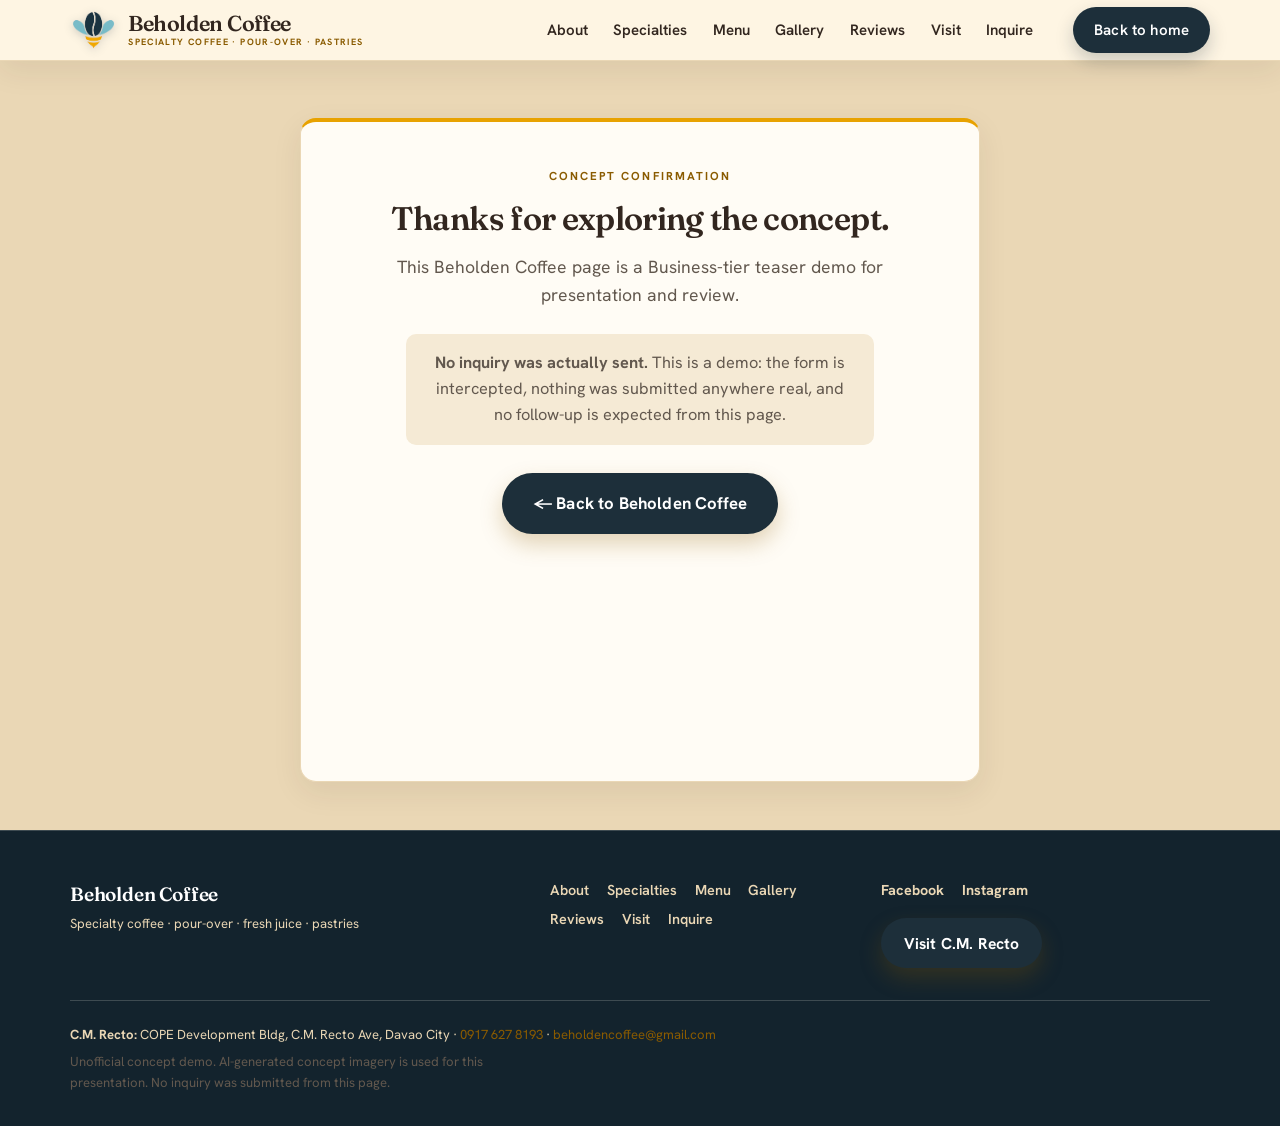
==== commit 373c8b6a: "edits" ====
--- a/thanks.html
+++ b/thanks.html
@@ -8,6 +8,9 @@
 <meta name="robots" content="noindex, nofollow">
 <link rel="canonical" href="https://beholden-coffee-demo.netlify.app/thanks.html">
 <link rel="icon" href="/favicon.ico" sizes="any">
+<link rel="icon" type="image/png" sizes="32x32" href="/assets/favicon-32.png">
+<link rel="icon" type="image/png" sizes="16x16" href="/assets/favicon-16.png">
+<link rel="apple-touch-icon" href="/assets/apple-touch-icon.png">
 <link rel="manifest" href="/site.webmanifest">
 <link rel="preconnect" href="https://fonts.googleapis.com">
 <link rel="preconnect" href="https://fonts.gstatic.com" crossorigin>
@@ -25,7 +28,8 @@
 <header class="site-header scrolled" id="top">
   <div class="container header-inner">
     <a class="brand" href="/" aria-label="Beholden Coffee home">
-      <span class="brand-name">Beholden Coffee<span class="brand-sub">Specialty Coffee · Kitchen · Bar</span></span>
+      <img class="brand-logo" src="/assets/beholden-mark.webp" alt="" width="47" height="42">
+      <span class="brand-name">Beholden Coffee<span class="brand-sub">Specialty Coffee · Pour-over · Pastries</span></span>
     </a>
     <nav class="nav" aria-label="Primary">
       <a href="/#about">About</a>
@@ -55,7 +59,7 @@
     <div class="footer-brand">
       <div>
         <strong>Beholden Coffee</strong>
-        <span>Specialty coffee · Filipino kitchen · cocktail bar</span>
+        <span>Specialty coffee · pour-over · fresh juice · pastries</span>
       </div>
     </div>
     <nav class="footer-nav" aria-label="Footer">
@@ -77,7 +81,6 @@
   </div>
   <div class="container footer-legal">
     <p><strong>C.M. Recto:</strong> COPE Development Bldg, C.M. Recto Ave, Davao City · <a href="tel:+639176278193">0917 627 8193</a> · <a href="mailto:beholdencoffee@gmail.com">beholdencoffee@gmail.com</a></p>
-    <p><strong>The Mangroves:</strong> Purok San Nicolas, Dumalag Coastal Rd, Matina Aplaya, Talomo, Davao City 8000</p>
     <p class="muted">Unofficial concept demo. AI-generated concept imagery is used for this presentation. No inquiry was submitted from this page.</p>
   </div>
 </footer>
--- a/styles.css
+++ b/styles.css
@@ -308,11 +308,11 @@
 .site-header.scrolled .header-inner { height: 60px; }
 
 /* brand lockup */
-.brand { display: flex; align-items: center; gap: .75rem; color: var(--white); }
+.brand { display: flex; align-items: center; gap: .7rem; color: var(--white); min-width: 0; }
 .brand:hover { text-decoration: none; }
-.brand-logo { border-radius: 9px; box-shadow: 0 2px 10px var(--navy-shadow-soft); }
+.brand-logo { width: 47px; height: 42px; object-fit: contain; flex: 0 0 auto; filter: drop-shadow(0 2px 5px var(--navy-shadow-soft)); }
 .brand-name { font-family: var(--font-display); font-weight: 600; font-size: 1.35rem; line-height: 1; letter-spacing: -.02em; display: flex; flex-direction: column; gap: .2rem; transition: color .3s ease; }
-.brand-sub { font-family: var(--font-head); font-size: .6rem; font-weight: 700; letter-spacing: .22em; text-transform: uppercase; color: var(--honey); transition: color .3s ease; }
+.brand-sub { font-family: var(--font-head); font-size: .57rem; font-weight: 700; letter-spacing: .15em; text-transform: uppercase; color: var(--honey); transition: color .3s ease; white-space: nowrap; }
 .site-header.scrolled .brand { color: var(--ink); }
 .site-header.scrolled .brand-sub { color: var(--action); }
 /* shadow only while the lockup sits over the hero photo (transparent state) */
@@ -488,6 +488,9 @@
 .flavor-dot--yangnyeom { background: radial-gradient(circle at 32% 28%, var(--green), var(--brand-deep) 82%); }
 .flavor-dot--buffalo   { background: radial-gradient(circle at 32% 28%, var(--brand), var(--brand-dark) 82%); }
 .flavor-dot--cheese    { background: radial-gradient(circle at 32% 28%, var(--cream), var(--honey) 82%); }
+.flavor-dot--ritual    { background: radial-gradient(circle at 32% 28%, var(--honey), var(--action) 82%); }
+.flavor-dot--signature { background: radial-gradient(circle at 32% 28%, var(--cream-3), var(--green) 82%); }
+.flavor-dot--pairings  { background: radial-gradient(circle at 32% 28%, var(--brand), var(--brand-dark) 82%); }
 
 .flavor-grid { display: grid; grid-template-columns: repeat(3,1fr); gap: var(--gap); }
 .flavor-card {
@@ -515,10 +518,8 @@
 /* Semantic aliases for the three Beholden specialties. */
 .flavor-swatch--ritual,
 .flavor-swatch--coffee-ritual { background: radial-gradient(circle at 32% 26%, var(--honey), var(--action) 82%); }
-.flavor-swatch--kitchen,
-.flavor-swatch--filipino-kitchen { background: radial-gradient(circle at 32% 26%, var(--cream-3), var(--green) 82%); }
-.flavor-swatch--cocktails,
-.flavor-swatch--cocktails-after-dark { background: radial-gradient(circle at 32% 26%, var(--brand), var(--brand-dark) 82%); }
+.flavor-swatch--signature { background: radial-gradient(circle at 32% 26%, var(--cream-3), var(--green) 82%); }
+.flavor-swatch--pairings { background: radial-gradient(circle at 32% 26%, var(--brand), var(--brand-dark) 82%); }
 .flavor-card:nth-child(1) .flavor-swatch { background: radial-gradient(circle at 32% 26%, var(--honey), var(--action) 82%); }
 .flavor-card:nth-child(2) .flavor-swatch { background: radial-gradient(circle at 32% 26%, var(--cream-3), var(--green) 82%); }
 .flavor-card:nth-child(3) .flavor-swatch { background: radial-gradient(circle at 32% 26%, var(--brand), var(--brand-dark) 82%); }
@@ -696,6 +697,10 @@
   .menu-cta .btn { white-space: normal; }
 }
 @media (max-width: 520px) {
+  .brand { gap: .55rem; }
+  .brand-logo { width: 40px; height: 36px; }
+  .brand-name { font-size: 1.18rem; }
+  .brand-sub { font-size: .48rem; letter-spacing: .08em; }
   .strip-grid { grid-template-columns: 1fr; gap: 1.1rem; }
   .flavor-grid { grid-template-columns: 1fr; }
   .field-row { grid-template-columns: 1fr; }
@@ -769,9 +774,9 @@
 .gallery-preview-tile--storefront { background-image: url("/assets/bean-selection-ritual.webp"); }
 .gallery-preview-tile--duo { background-image: url("/assets/coffee-flight.webp"); }
 .gallery-preview-tile--solo { background-image: url("/assets/davao-creamy-mocha.webp"); }
-.gallery-grid { display: grid; grid-template-columns: repeat(2, 1fr); gap: var(--gap); }
-.gallery-item { position: relative; margin: 0; border-radius: var(--radius); overflow: hidden; box-shadow: var(--shadow); }
-.gallery-item img { width: 100%; aspect-ratio: 4 / 3; object-fit: cover; display: block; transition: transform .5s ease; }
+.gallery-grid { display: grid; grid-template-columns: repeat(3, minmax(0, 1fr)); gap: var(--gap); }
+.gallery-item { position: relative; margin: 0; aspect-ratio: 4 / 3; border-radius: var(--radius); overflow: hidden; box-shadow: var(--shadow); }
+.gallery-item img { width: 100%; height: 100%; object-fit: cover; display: block; transition: transform .5s ease; }
 .gallery-item:hover img { transform: scale(1.05); }
 .gallery-cta {
   aspect-ratio: 4 / 3; display: flex; align-items: center; justify-content: center; text-align: center; padding: 1.5rem;
@@ -814,6 +819,7 @@
 /* ---------- Starter-tier responsive ---------- */
 @media (max-width: 900px) {
   .menu-board { grid-template-columns: 1fr; gap: var(--space-6); }
+  .gallery-grid { grid-template-columns: repeat(2, minmax(0, 1fr)); }
   .review-grid { grid-template-columns: 1fr; }
 }
 @media (max-width: 520px) {
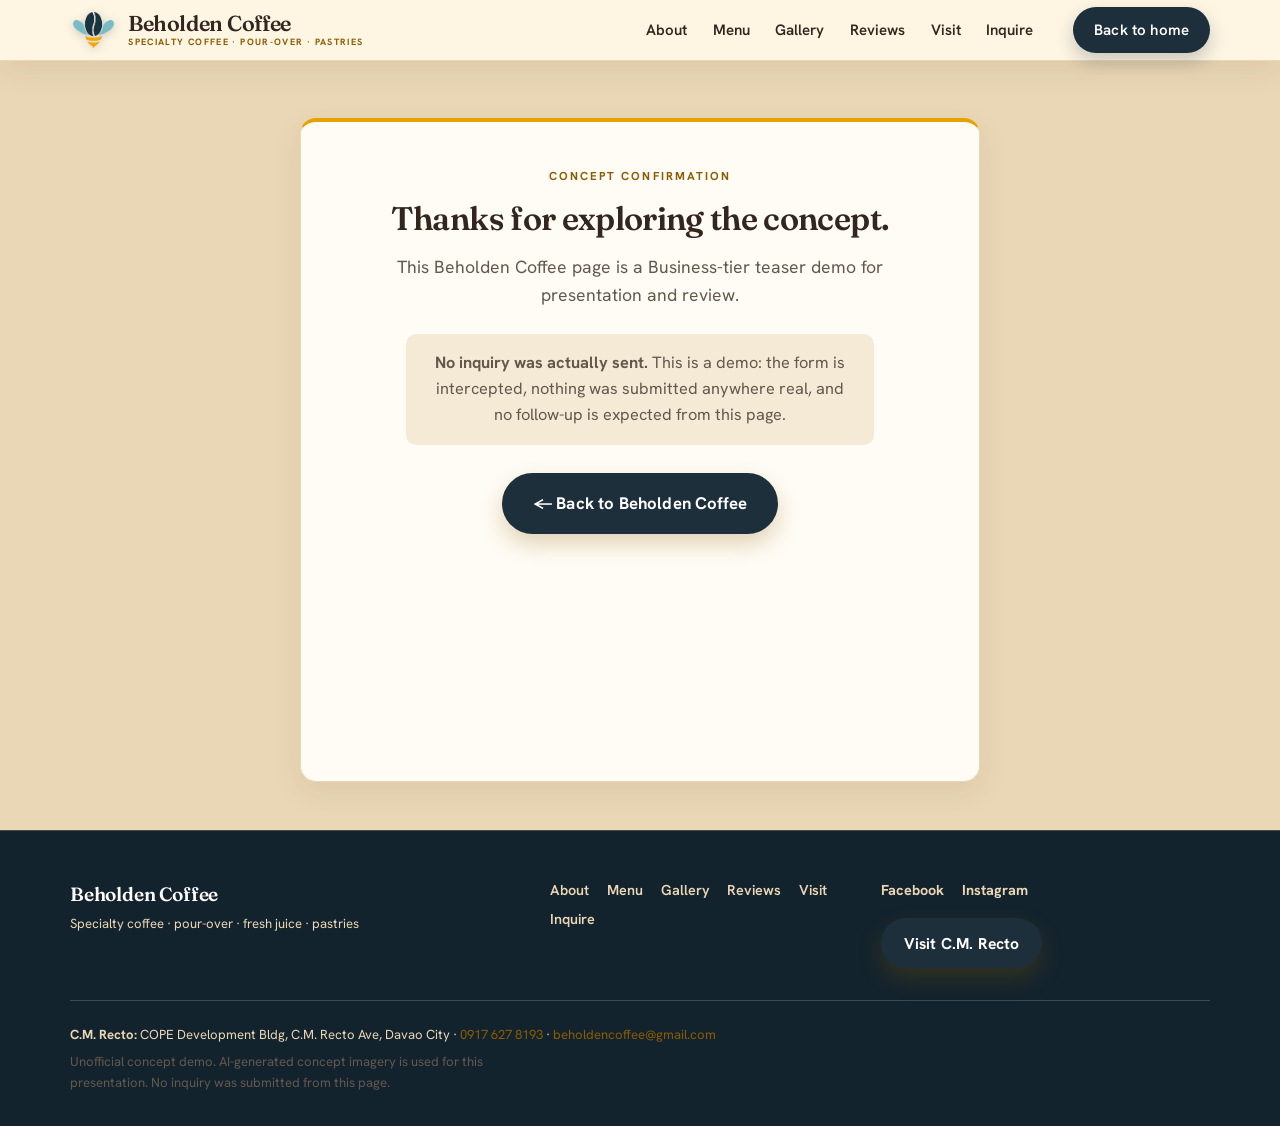
==== commit 7cb61c80: "tweaks" ====
--- a/thanks.html
+++ b/thanks.html
@@ -33,7 +33,6 @@
     </a>
     <nav class="nav" aria-label="Primary">
       <a href="/#about">About</a>
-      <a href="/#flavors">Specialties</a>
       <a href="/#menu">Menu</a>
       <a href="/#gallery">Gallery</a>
       <a href="/#reviews">Reviews</a>
@@ -64,7 +63,6 @@
     </div>
     <nav class="footer-nav" aria-label="Footer">
       <a href="/#about">About</a>
-      <a href="/#flavors">Specialties</a>
       <a href="/#menu">Menu</a>
       <a href="/#gallery">Gallery</a>
       <a href="/#reviews">Reviews</a>
--- a/styles.css
+++ b/styles.css
@@ -141,7 +141,7 @@
 .container { width: min(100% - 2.6rem, var(--maxw)); margin-inline: auto; }
 .section { position: relative; padding: var(--section-pad) 0; }
 /* signature / conversion sections get more top air so they feel like arrivals */
-.flavors, .book { padding-top: var(--section-pad-lg); }
+.book { padding-top: var(--section-pad-lg); }
 .mt { margin-top: var(--space-6); }
 
 /* hairline between bands so each section reads as its own field */
@@ -438,12 +438,11 @@
   letter-spacing: .02em; padding: .35rem .85rem; border-radius: 999px; border: 1px solid var(--line);
 }
 
-/* ---------- flavors (DARK section) ---------- */
+/* ---------- dark sections (reviews, etc.) ---------- */
 .section--dark { background: var(--espresso); color: var(--dark-copy-soft); }
 
 /* Object headers keep numbered wayfinding while breaking the repeated
    eyebrow+rule scaffold. Each section pairs the numeral with its own artifact. */
-.flavors-head,
 .gallery-head,
 .reviews-head,
 .visit-head {
@@ -451,19 +450,16 @@
   margin: 0 auto var(--head-gap);
   text-align: center;
 }
-.flavors-head .section-num,
 .gallery-head .section-num,
 .reviews-head .section-num,
 .visit-head .section-num {
   margin-bottom: .55rem;
 }
-.flavors-head h2,
 .gallery-head h2,
 .reviews-head h2,
 .visit-head h2 {
   margin-bottom: 0;
 }
-.flavors-lead,
 .reviews-lead {
   color: var(--dark-copy-soft);
   font-size: 1.1rem;
@@ -479,50 +475,6 @@
   max-width: 56ch;
   margin: 1.1rem auto 0;
 }
-
-.flavors-head .flavor-preview { margin-bottom: 1.1rem; }
-.flavor-preview { display: flex; justify-content: center; gap: .55rem; margin-bottom: 1.3rem; }
-.flavor-dot { width: 13px; height: 13px; border-radius: 50%; box-shadow: 0 0 0 3px var(--navy-ring); }
-.flavor-dot--original  { background: radial-gradient(circle at 32% 28%, var(--honey), var(--action) 82%); }
-.flavor-dot--soy       { background: radial-gradient(circle at 32% 28%, var(--cream-3), var(--brand-dark) 82%); }
-.flavor-dot--yangnyeom { background: radial-gradient(circle at 32% 28%, var(--green), var(--brand-deep) 82%); }
-.flavor-dot--buffalo   { background: radial-gradient(circle at 32% 28%, var(--brand), var(--brand-dark) 82%); }
-.flavor-dot--cheese    { background: radial-gradient(circle at 32% 28%, var(--cream), var(--honey) 82%); }
-.flavor-dot--ritual    { background: radial-gradient(circle at 32% 28%, var(--honey), var(--action) 82%); }
-.flavor-dot--signature { background: radial-gradient(circle at 32% 28%, var(--cream-3), var(--green) 82%); }
-.flavor-dot--pairings  { background: radial-gradient(circle at 32% 28%, var(--brand), var(--brand-dark) 82%); }
-
-.flavor-grid { display: grid; grid-template-columns: repeat(3,1fr); gap: var(--gap); }
-.flavor-card {
-  background: var(--espresso-2); border: 1px solid var(--line-dark); border-radius: var(--radius);
-  padding: var(--space-6) var(--space-5);
-  transition: transform .2s ease, border-color .2s ease;
-}
-.flavor-card:hover { transform: translateY(-4px); border-color: var(--honey-border); }
-.flavor-card h3 { color: var(--white); margin-bottom: .35em; }
-.flavor-card p { font-size: .92rem; color: var(--dark-copy-soft); margin: 0; line-height: 1.5; }
-
-.flavor-swatch {
-  display: block;
-  width: 52px;
-  height: 52px;
-  margin-bottom: 1.1rem;
-  border-radius: 42% 58% 60% 40% / 45% 45% 55% 55%;
-  box-shadow: inset 0 -6px 10px var(--navy-shadow-soft), 0 6px 14px var(--navy-shadow-soft);
-}
-.flavor-swatch--original  { background: radial-gradient(circle at 32% 26%, var(--honey), var(--action) 82%); }
-.flavor-swatch--soy       { background: radial-gradient(circle at 32% 26%, var(--cream-3), var(--brand-dark) 82%); }
-.flavor-swatch--yangnyeom { background: radial-gradient(circle at 32% 26%, var(--green), var(--brand-deep) 82%); }
-.flavor-swatch--buffalo   { background: radial-gradient(circle at 32% 26%, var(--brand), var(--brand-dark) 82%); }
-.flavor-swatch--cheese    { background: radial-gradient(circle at 32% 26%, var(--cream), var(--honey) 82%); }
-/* Semantic aliases for the three Beholden specialties. */
-.flavor-swatch--ritual,
-.flavor-swatch--coffee-ritual { background: radial-gradient(circle at 32% 26%, var(--honey), var(--action) 82%); }
-.flavor-swatch--signature { background: radial-gradient(circle at 32% 26%, var(--cream-3), var(--green) 82%); }
-.flavor-swatch--pairings { background: radial-gradient(circle at 32% 26%, var(--brand), var(--brand-dark) 82%); }
-.flavor-card:nth-child(1) .flavor-swatch { background: radial-gradient(circle at 32% 26%, var(--honey), var(--action) 82%); }
-.flavor-card:nth-child(2) .flavor-swatch { background: radial-gradient(circle at 32% 26%, var(--cream-3), var(--green) 82%); }
-.flavor-card:nth-child(3) .flavor-swatch { background: radial-gradient(circle at 32% 26%, var(--brand), var(--brand-dark) 82%); }
 
 /* ---------- menu ---------- */
 .menu { background: var(--cream-2); }
@@ -684,7 +636,6 @@
   .strip-item:not(:last-child)::after { display: none; }
   .about-grid, .visit-grid, .book-grid { grid-template-columns: 1fr; gap: var(--space-6); }
   .about-media { order: -1; }
-  .flavor-grid { grid-template-columns: 1fr 1fr; }
   .featured-grid { grid-template-columns: 1fr; }
   .footer-inner { grid-template-columns: 1fr; text-align: center; gap: 1.6rem; }
   .footer-brand { justify-content: center; }
@@ -702,7 +653,6 @@
   .brand-name { font-size: 1.18rem; }
   .brand-sub { font-size: .48rem; letter-spacing: .08em; }
   .strip-grid { grid-template-columns: 1fr; gap: 1.1rem; }
-  .flavor-grid { grid-template-columns: 1fr; }
   .field-row { grid-template-columns: 1fr; }
   .menu-cta { flex-direction: column; }
   .menu-cta .btn { white-space: normal; width: 100%; }
@@ -712,7 +662,7 @@
 @media (prefers-reduced-motion: reduce) {
   html { scroll-behavior: auto; }
   .reveal { opacity: 1; transform: none; transition: none; }
-  .btn:hover, .flavor-card:hover { transform: none; }
+  .btn:hover { transform: none; }
   .nav a:not(.nav-cta)::after { transition: none; }
   .site-header, .site-header::before, .header-inner, .brand-name, .brand-sub { transition: none; }
   .gallery-item img { transition: none; }
@@ -730,7 +680,19 @@
   border-radius: var(--radius); box-shadow: var(--shadow);
   padding: clamp(1.75rem, 1.2rem + 2.5vw, 3.25rem);
 }
-.menu-board { display: grid; grid-template-columns: 1fr 1fr; gap: clamp(2rem, 1rem + 3vw, 3.5rem) clamp(2.5rem, 1.5rem + 4vw, 5rem); }
+/* Multi-column pack (not CSS grid) so an odd category count never leaves a blank cell,
+   and short categories nest under taller ones instead of stretching empty row space. */
+.menu-board {
+  column-count: 2;
+  column-gap: clamp(2.5rem, 1.5rem + 4vw, 5rem);
+}
+.menu-cat {
+  break-inside: avoid;
+  -webkit-column-break-inside: avoid;
+  page-break-inside: avoid;
+  margin: 0 0 clamp(2rem, 1rem + 3vw, 3.5rem);
+}
+.menu-cat:last-child { margin-bottom: 0; }
 .menu-cat-title {
   display: flex; align-items: baseline; gap: .6rem; flex-wrap: wrap;
   color: var(--brand-deep); font-size: 1.35rem;
@@ -818,7 +780,8 @@
 
 /* ---------- Starter-tier responsive ---------- */
 @media (max-width: 900px) {
-  .menu-board { grid-template-columns: 1fr; gap: var(--space-6); }
+  .menu-board { column-count: 1; }
+  .menu-cat { margin-bottom: var(--space-6); }
   .gallery-grid { grid-template-columns: repeat(2, minmax(0, 1fr)); }
   .review-grid { grid-template-columns: 1fr; }
 }
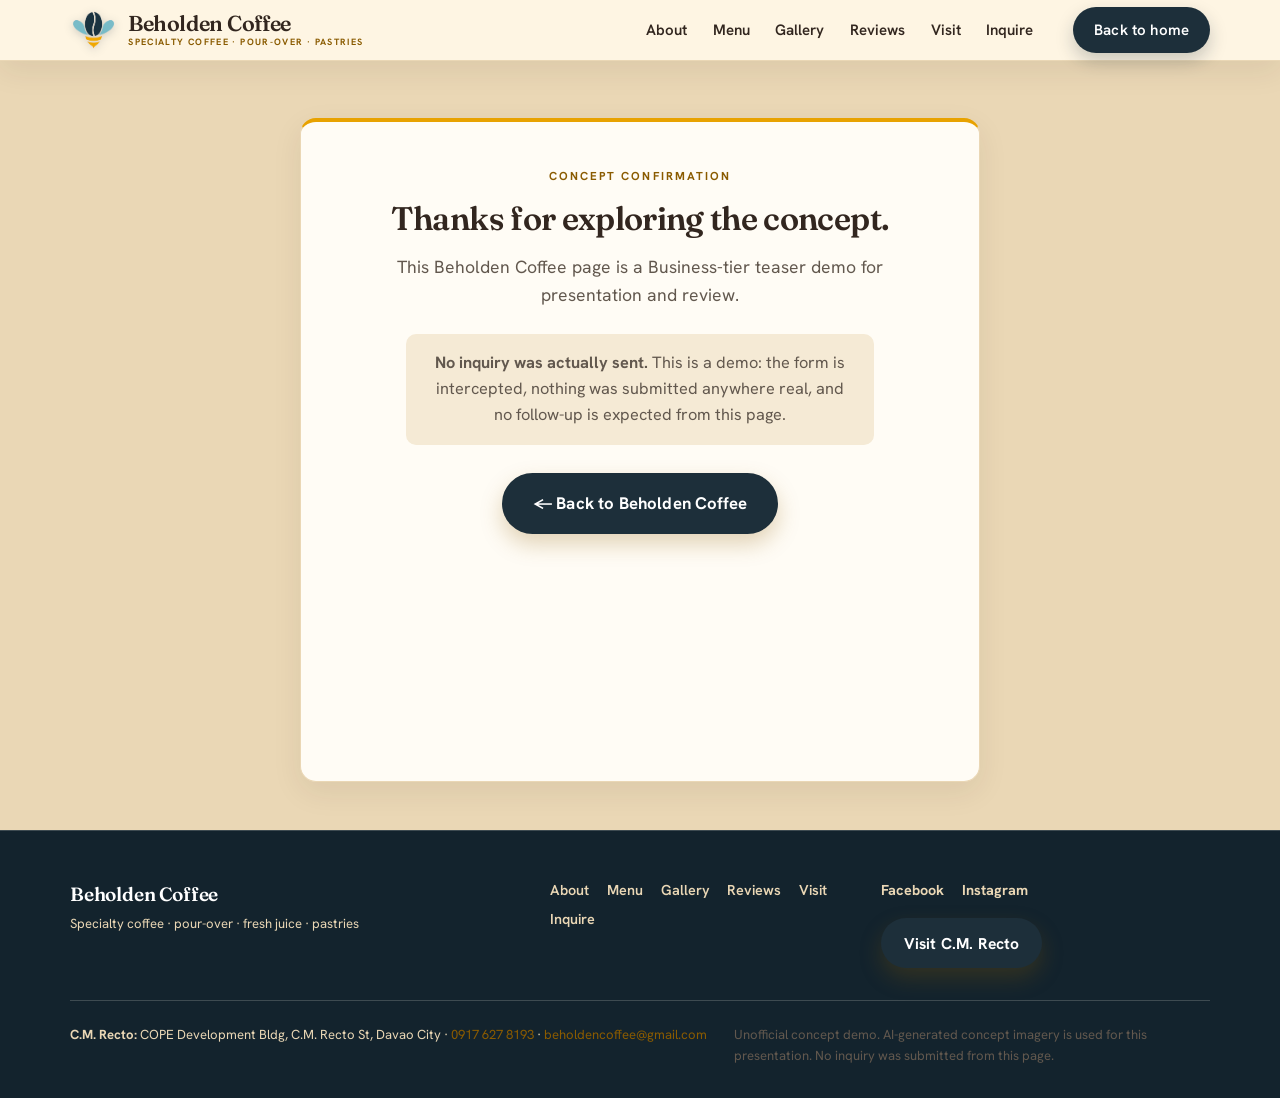
==== commit 0b988148: "Fix hero translucency and correct site URLs and address details Hero: - Make the copy panel solid na" ====
--- a/thanks.html
+++ b/thanks.html
@@ -6,7 +6,7 @@
 <title>Thanks for exploring — Beholden Coffee</title>
 <meta name="description" content="Concept confirmation for the Beholden Coffee Business-tier teaser demo.">
 <meta name="robots" content="noindex, nofollow">
-<link rel="canonical" href="https://beholden-coffee-demo.netlify.app/thanks.html">
+<link rel="canonical" href="https://demo-beholdencoffee.netlify.app/thanks.html">
 <link rel="icon" href="/favicon.ico" sizes="any">
 <link rel="icon" type="image/png" sizes="32x32" href="/assets/favicon-32.png">
 <link rel="icon" type="image/png" sizes="16x16" href="/assets/favicon-16.png">
@@ -78,7 +78,7 @@
     </div>
   </div>
   <div class="container footer-legal">
-    <p><strong>C.M. Recto:</strong> COPE Development Bldg, C.M. Recto Ave, Davao City · <a href="tel:+639176278193">0917 627 8193</a> · <a href="mailto:beholdencoffee@gmail.com">beholdencoffee@gmail.com</a></p>
+    <p><strong>C.M. Recto:</strong> COPE Development Bldg, C.M. Recto St, Davao City · <a href="tel:+639176278193">0917 627 8193</a> · <a href="mailto:beholdencoffee@gmail.com">beholdencoffee@gmail.com</a></p>
     <p class="muted">Unofficial concept demo. AI-generated concept imagery is used for this presentation. No inquiry was submitted from this page.</p>
   </div>
 </footer>
--- a/styles.css
+++ b/styles.css
@@ -56,10 +56,10 @@
   --cream-header-mobile: rgba(255,248,232,.96);
   --header-scrim: rgba(19,35,45,.78);
   --header-scrim-soft: rgba(19,35,45,.24);
-  --hero-scrim-top: rgba(19,35,45,.72);
-  --hero-scrim-mid: rgba(19,35,45,.56);
-  --hero-scrim-bottom: rgba(19,35,45,.94);
-  --hero-panel: rgba(19,35,45,.90);
+  --hero-scrim-top: rgba(19,35,45,.62);
+  --hero-scrim-mid: rgba(19,35,45,.42);
+  --hero-scrim-bottom: rgba(19,35,45,.88);
+  --hero-panel: #13232D;
   --honey-border: rgba(245,196,81,.28);
   --honey-ring: rgba(245,196,81,.56);
   --action-ring: rgba(138,91,0,.36);
@@ -361,12 +361,12 @@
     linear-gradient(180deg, var(--hero-scrim-top) 0%, var(--hero-scrim-mid) 24%, var(--hero-scrim-bottom) 100%),
     url("/assets/hero-pour-over-bar.webp") center/cover no-repeat;
 }
-/* clean navy scrim panel keeps hero copy grounded and legible over the photo */
+/* solid navy panel keeps hero copy grounded and legible over the photo */
 .hero-inner {
   position: relative; max-width: 760px;
   padding: clamp(2.5rem, 1.6rem + 3.4vw, 4rem);
   border-radius: var(--radius);
-  background: var(--hero-panel); backdrop-filter: blur(4px);
+  background: var(--hero-panel);
   box-shadow: var(--shadow-dark);
 }
 .hero .eyebrow { color: var(--honey); margin-bottom: 1.25rem; }
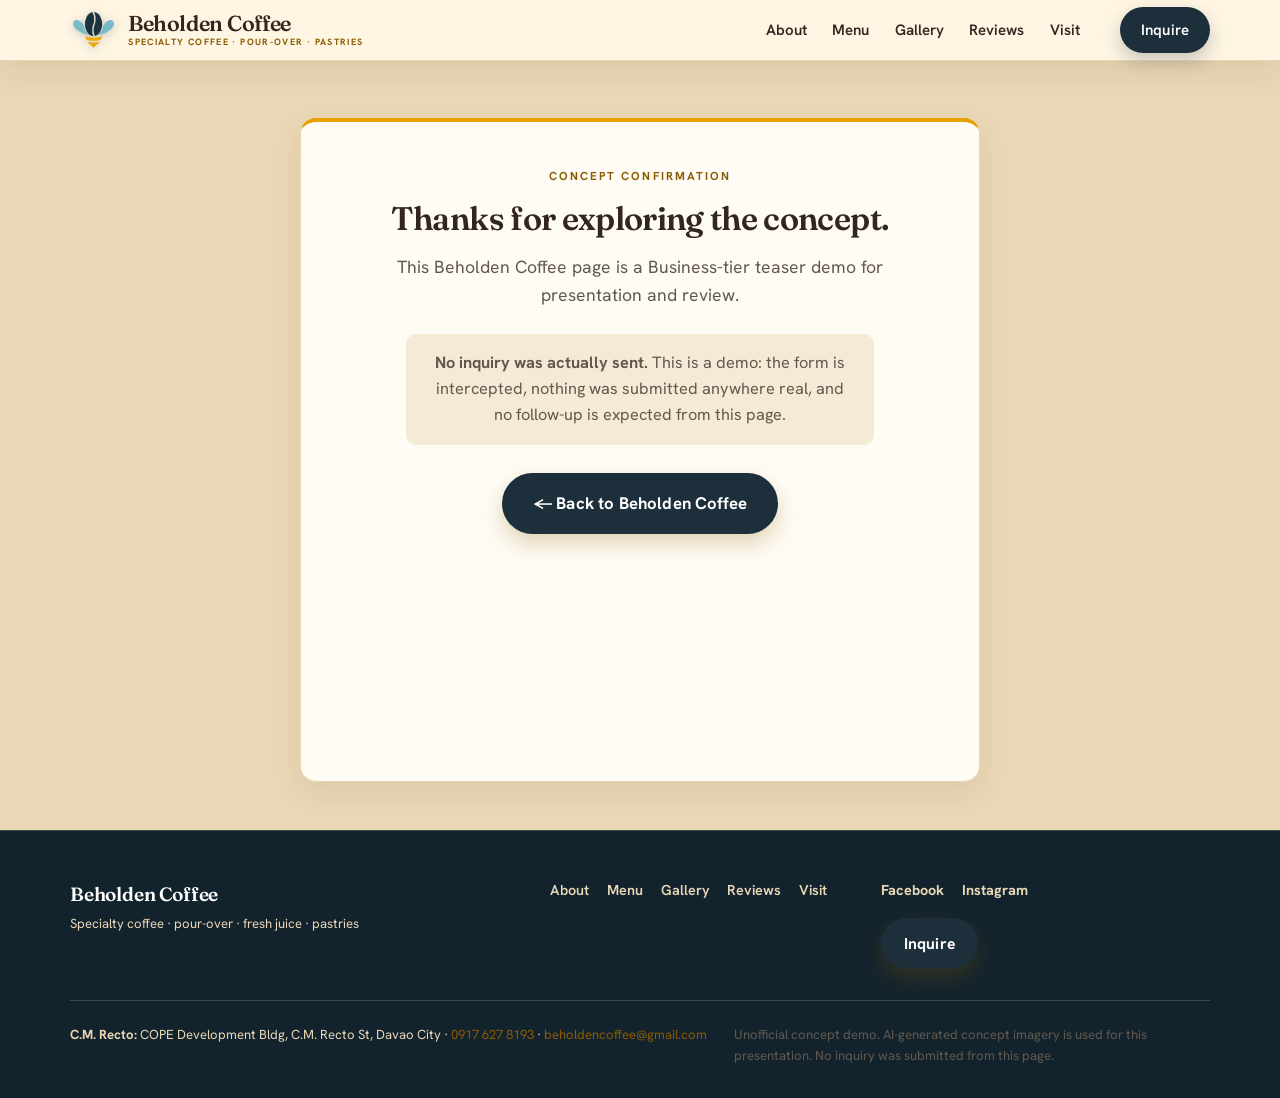
==== commit d24160d6: "CTA + glow fix" ====
--- a/thanks.html
+++ b/thanks.html
@@ -37,8 +37,7 @@
       <a href="/#gallery">Gallery</a>
       <a href="/#reviews">Reviews</a>
       <a href="/#visit">Visit</a>
-      <a href="/#book">Inquire</a>
-      <a class="btn btn-primary nav-cta" href="/">Back to home</a>
+      <a class="btn btn-primary nav-cta" href="/#book">Inquire</a>
     </nav>
   </div>
 </header>
@@ -67,14 +66,13 @@
       <a href="/#gallery">Gallery</a>
       <a href="/#reviews">Reviews</a>
       <a href="/#visit">Visit</a>
-      <a href="/#book">Inquire</a>
     </nav>
     <div class="footer-connect">
       <div class="footer-social">
         <a href="https://www.facebook.com/bhldncoffee/" target="_blank" rel="noopener">Facebook</a>
         <a href="https://www.instagram.com/bhldncoffee/" target="_blank" rel="noopener">Instagram</a>
       </div>
-      <a class="btn btn-primary" href="/#visit">Visit C.M. Recto</a>
+      <a class="btn btn-primary" href="/#book">Inquire</a>
     </div>
   </div>
   <div class="container footer-legal">
--- a/styles.css
+++ b/styles.css
@@ -263,6 +263,11 @@
 .btn:focus-visible { outline: 3px solid var(--honey); outline-offset: 2px; }
 .btn-primary { background: var(--brand-dark); color: var(--white); box-shadow: var(--shadow-action); }
 .btn-primary:hover { background: var(--brand-deep); }
+/* Center ambient glow only on hero Explore the Menu + menu Visit C.M. Recto primaries */
+.hero-actions .btn-primary,
+.menu-cta .btn-primary {
+  box-shadow: 0 0 22px rgba(138, 91, 0, .26);
+}
 .btn-ghost { background: transparent; color: var(--white); border-color: var(--white-border-strong); }
 .btn-ghost:hover { background: var(--white-wash); }
 .btn-outline { background: transparent; color: var(--action); border-color: var(--action); }
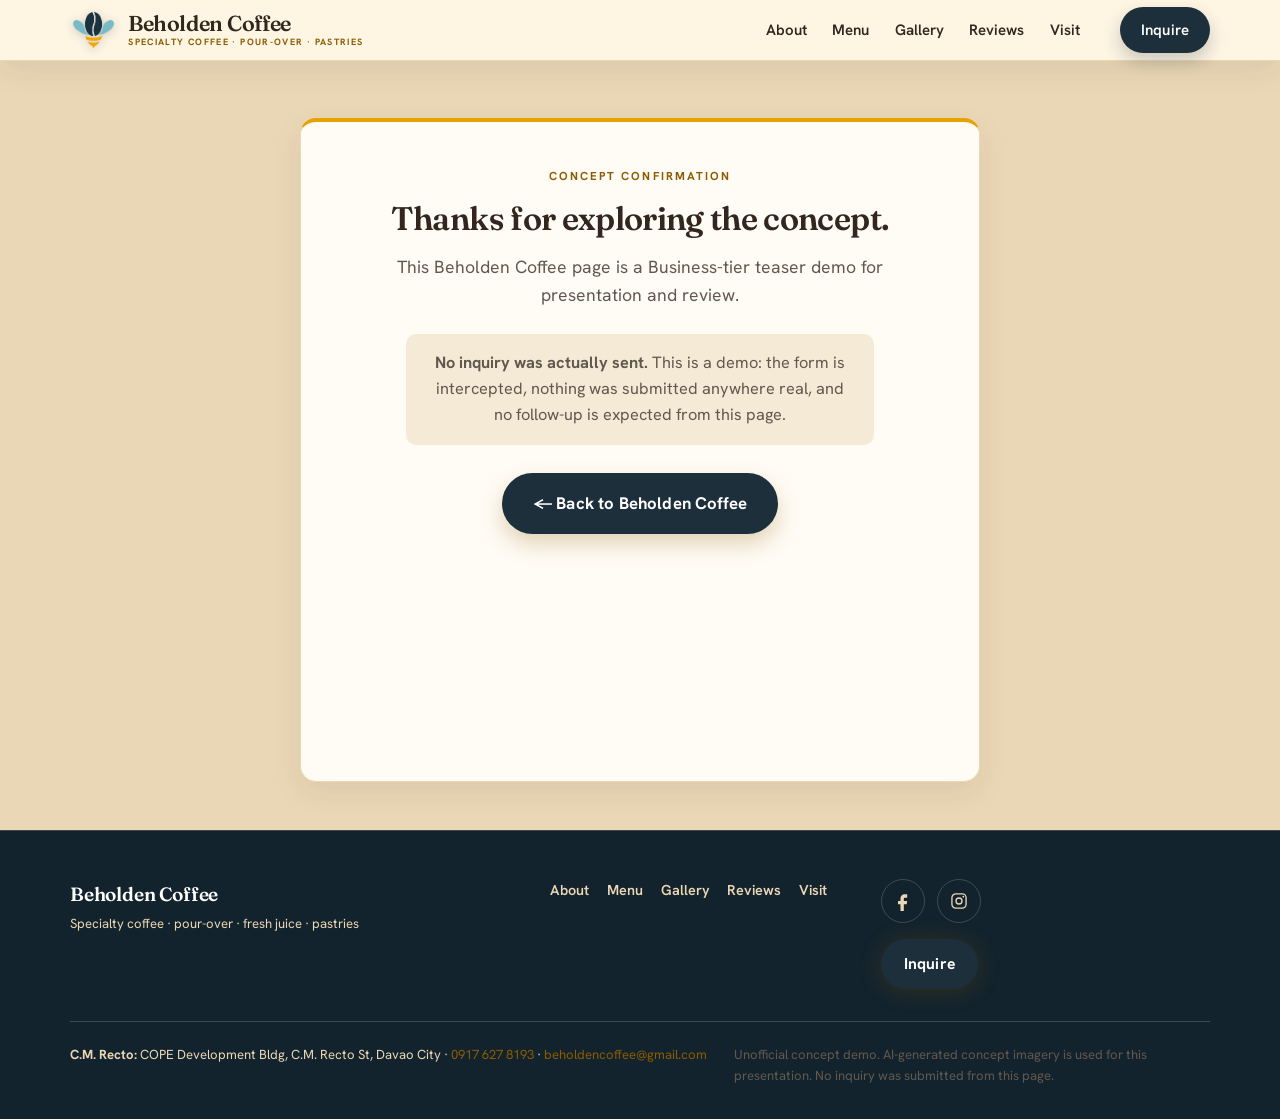
==== commit 49c7d55f: "icon fix" ====
--- a/thanks.html
+++ b/thanks.html
@@ -69,8 +69,12 @@
     </nav>
     <div class="footer-connect">
       <div class="footer-social">
-        <a href="https://www.facebook.com/bhldncoffee/" target="_blank" rel="noopener">Facebook</a>
-        <a href="https://www.instagram.com/bhldncoffee/" target="_blank" rel="noopener">Instagram</a>
+        <a href="https://www.facebook.com/bhldncoffee/" target="_blank" rel="noopener" aria-label="Facebook">
+          <svg class="ic ic--fill" viewBox="0 0 24 24" aria-hidden="true" focusable="false"><path d="M14 8h3V4h-3c-3 0-5 2-5 5v3H6v4h3v8h4v-8h3.5l.5-4h-4V9c0-.7.3-1 1-1Z"/></svg>
+        </a>
+        <a href="https://www.instagram.com/bhldncoffee/" target="_blank" rel="noopener" aria-label="Instagram">
+          <svg class="ic" viewBox="0 0 24 24" aria-hidden="true" focusable="false"><rect x="3.5" y="3.5" width="17" height="17" rx="4.6"/><circle cx="12" cy="12" r="3.6"/><circle cx="17.2" cy="6.8" r="1.05" fill="currentColor" stroke="none"/></svg>
+        </a>
       </div>
       <a class="btn btn-primary" href="/#book">Inquire</a>
     </div>
--- a/styles.css
+++ b/styles.css
@@ -606,10 +606,17 @@
 .footer-nav a { font-family: var(--font-head); color: var(--dark-copy-soft); font-weight: 600; font-size: .9rem; }
 .footer-nav a:hover { color: var(--white); text-decoration: underline; text-underline-offset: 3px; }
 .footer-connect { display: flex; flex-direction: column; align-items: flex-start; gap: 1rem; }
-.footer-social { display: flex; flex-wrap: wrap; gap: 1.1rem; font-family: var(--font-head); font-weight: 700; font-size: .9rem; }
-.footer-social a { color: var(--dark-copy-soft); }
-.footer-social a:hover { color: var(--honey); text-decoration: none; }
+.footer-social { display: flex; flex-wrap: wrap; gap: .75rem; }
+.footer-social a {
+  display: inline-flex; align-items: center; justify-content: center;
+  width: 44px; height: 44px; border: 1px solid var(--line-dark); border-radius: 50%;
+  color: var(--dark-copy-soft); transition: color .15s ease, background .15s ease, border-color .15s ease;
+}
+.footer-social a:hover { color: var(--honey); background: var(--honey-wash); border-color: var(--honey-border-strong); text-decoration: none; }
+.footer-social a:focus-visible { outline: 3px solid var(--honey); outline-offset: 3px; border-radius: 50%; }
+.footer-social .ic { width: 1.25rem; height: 1.25rem; }
 .footer-connect .btn { padding: .7rem 1.35rem; }
+.footer-connect > .btn-primary { box-shadow: 0 2px 22px rgba(138, 91, 0, .26); }
 .footer-legal { display: flex; flex-wrap: wrap; justify-content: space-between; gap: .4rem 1.5rem; margin-top: var(--space-6); padding-top: 1.4rem; border-top: 1px solid var(--line-dark); }
 .footer-legal p { margin: 0; font-size: .82rem; color: var(--dark-copy-soft); }
 .footer-legal .muted { color: var(--ink-soft); max-width: 68ch; }
